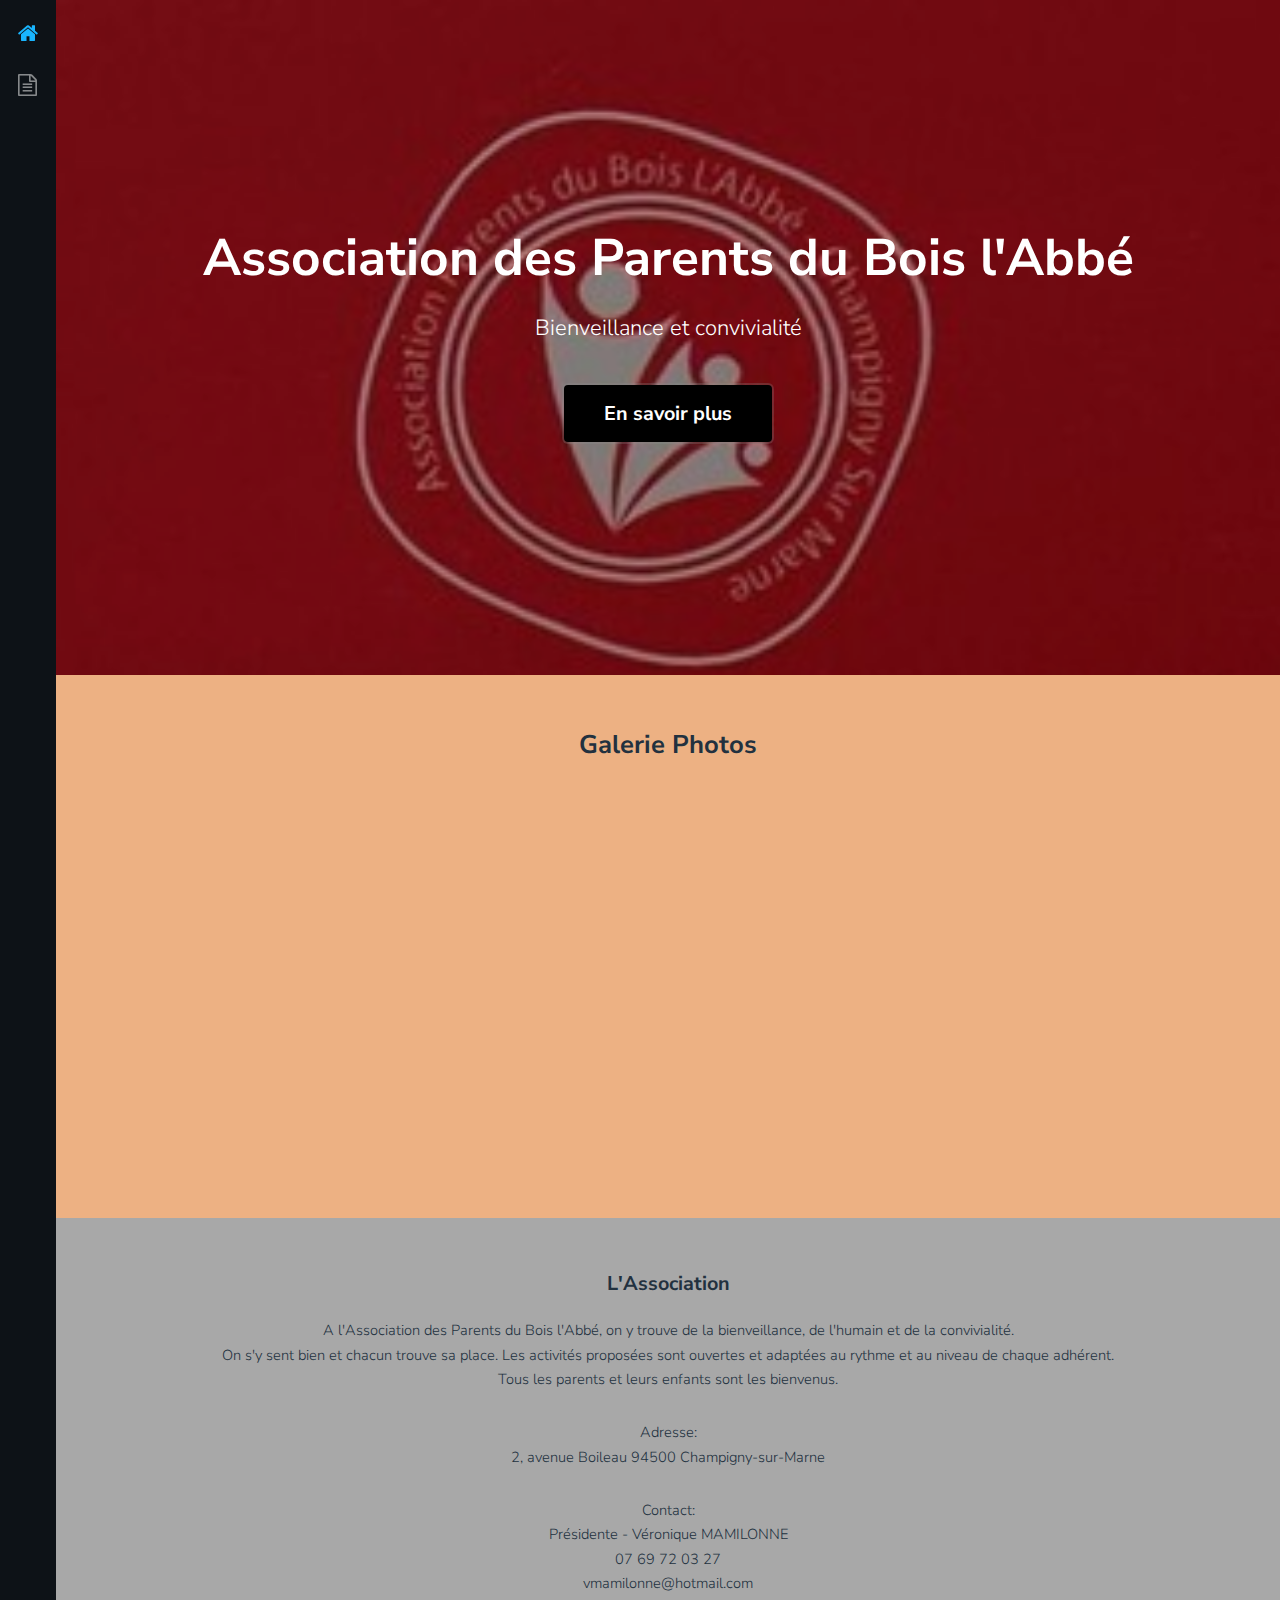
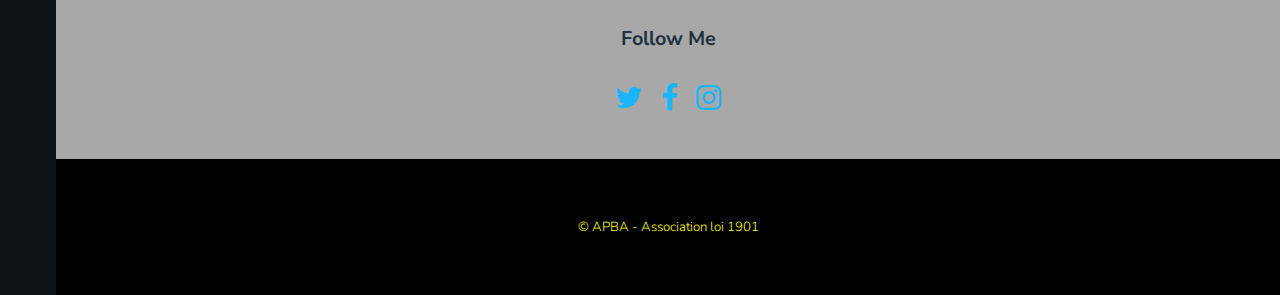
==== index.html @ 3ac3d1af "PUSH" ====
<!DOCTYPE HTML>
<!--
	Snapshot by TEMPLATED
	templated.co @templatedco
	Released for free under the Creative Commons Attribution 3.0 license (templated.co/license)
-->
<html>
	<head>
		<title>APBA - Accueil</title>
		<meta charset="utf-8" />
		<meta name="viewport" content="width=device-width, initial-scale=1" />
		<link rel="stylesheet" href="assets/css/main.css" />
	</head>
	<body>
		<div class="page-wrap">

			<!-- Nav -->
				<nav id="nav">
					<ul>
						<li><a href="index.html" class="active"><span class="icon fa-home"></span></a></li>
						<li><a href="generic.html"><span class="icon fa-file-text-o"></span></a></li>
					</ul>
				</nav>

			<!-- Main -->
				<section id="main">

					<!-- Banner -->
						<section id="banner">
							<div class="inner">
								<h1>Association des Parents du Bois l'Abbé</h1>
								<p>Bienveillance et convivialité</p>
								<ul class="actions">
									<li><a href="#galleries" class="button alt scrolly big">En savoir plus</a></li>
								</ul>
							</div>
						</section>

					<!-- Gallery -->
						<section id="galleries">

							<!-- Photo Galleries -->
								<div class="gallery">
									<header class="special">
										<h2>Galerie Photos</h2>
									</header>
									<div class="content">
										<div class="media">
											<a href="images/fulls/01.jpg"><img src="images/thumbs/01.jpg" alt="" title="Atelier fabrication de masques" /></a>
										</div>
										
										<div class="media">
											<a href="images/fulls/02.jpg"><img src="images/thumbs/02.jpg" alt="" title="Masques" /></a>
										</div>
										
										
									</div>
									<footer>
										
									</footer>
								</div>
						</section>

					<!-- Contact -->
						<section id="contact">
							<!-- Social -->
								<div class="social column">
									<h3>L'Association</h3>
									<p>A l'Association des Parents du Bois l'Abbé, on y trouve de la bienveillance, de l'humain et de la convivialité.
										<br>
										 On s'y sent bien et chacun trouve sa place. Les activités proposées sont ouvertes et adaptées au rythme et au niveau de chaque adhérent.
										 <br>
										Tous les parents et leurs enfants sont les bienvenus.</p>
									
									<p>Adresse:
										<br>
										2, avenue Boileau
										94500 Champigny-sur-Marne
									</p>

									<p>Contact:
										<br>
										Présidente - Véronique MAMILONNE
										<br>
										07 69 72 03 27
										<br>
										vmamilonne@hotmail.com
										
									</p>
									<h3>Follow Me</h3>
									<ul class="icons">
										<li><a href="#" class="icon fa-twitter"><span class="label">Twitter</span></a></li>
										<li><a href="#" class="icon fa-facebook"><span class="label">Facebook</span></a></li>
										<li><a href="#" class="icon fa-instagram"><span class="label">Instagram</span></a></li>
									</ul>
								</div>

							

						</section>

					<!-- Footer -->
						<footer id="footer">
							<div class="copyright">
								&copy; APBA - Association loi 1901
							</div>
						</footer>
				</section>
		</div>

		<!-- Scripts -->
			<script src="assets/js/jquery.min.js"></script>
			<script src="assets/js/jquery.poptrox.min.js"></script>
			<script src="assets/js/jquery.scrolly.min.js"></script>
			<script src="assets/js/skel.min.js"></script>
			<script src="assets/js/util.js"></script>
			<script src="assets/js/main.js"></script>

	</body>
</html>
---- assets/css/main.css ----
@import url(font-awesome.min.css);
@import url("https://fonts.googleapis.com/css?family=Nunito+Sans:300,400,600");

/*
	Snapshot by TEMPLATED
	templated.co @templatedco
	Released for free under the Creative Commons Attribution 3.0 license (templated.co/license)
*/

/* Reset */

	html, body, div, span, applet, object, iframe, h1, h2, h3, h4, h5, h6, p, blockquote, pre, a, abbr, acronym, address, big, cite, code, del, dfn, em, img, ins, kbd, q, s, samp, small, strike, strong, sub, sup, tt, var, b, u, i, center, dl, dt, dd, ol, ul, li, fieldset, form, label, legend, table, caption, tbody, tfoot, thead, tr, th, td, article, aside, canvas, details, embed, figure, figcaption, footer, header, hgroup, menu, nav, output, ruby, section, summary, time, mark, audio, video {
		margin: 0;
		padding: 0;
		border: 0;
		font-size: 100%;
		font: inherit;
		vertical-align: baseline;
	}

	article, aside, details, figcaption, figure, footer, header, hgroup, menu, nav, section {
		display: block;
	}

	body {
		line-height: 1;
	}

	ol, ul {
		list-style: none;
	}

	blockquote, q {
		quotes: none;
	}

	blockquote:before, blockquote:after, q:before, q:after {
		content: '';
		content: none;
	}

	table {
		border-collapse: collapse;
		border-spacing: 0;
	}

	body {
		-webkit-text-size-adjust: none;
	}

/* Box Model */

	*, *:before, *:after {
		-moz-box-sizing: border-box;
		-webkit-box-sizing: border-box;
		box-sizing: border-box;
	}

/* Basic */

	@-ms-viewport {
		width: device-width;
	}

	body {
		-ms-overflow-style: scrollbar;
	}

	@media screen and (max-width: 480px) {

		html, body {
			min-width: 320px;
		}

	}

	body {
		background: #fff;
	}

		body.is-loading *, body.is-loading *:before, body.is-loading *:after {
			-moz-animation: none !important;
			-webkit-animation: none !important;
			-ms-animation: none !important;
			animation: none !important;
			-moz-transition: none !important;
			-webkit-transition: none !important;
			-ms-transition: none !important;
			transition: none !important;
		}

/* Type */

	body {
		background-color: #fff;
		color: #22313F;
	}

	body, input, select, textarea {
		font-family: "Nunito Sans", Arial, Helvetica, sans-serif;
		font-size: 13pt;
		font-weight: 300;
		line-height: 1.65;
	}

		@media screen and (max-width: 1680px) {

			body, input, select, textarea {
				font-size: 11pt;
			}

		}

		@media screen and (max-width: 1280px) {

			body, input, select, textarea {
				font-size: 11pt;
			}

		}

		@media screen and (max-width: 980px) {

			body, input, select, textarea {
				font-size: 11pt;
			}

		}

		@media screen and (max-width: 736px) {

			body, input, select, textarea {
				font-size: 12pt;
			}

		}

		@media screen and (max-width: 480px) {

			body, input, select, textarea {
				font-size: 12pt;
			}

		}

	a {
		text-decoration: underline;
		color: #19B5FE;
	}

		a:hover {
			text-decoration: none;
			color: #019be3;
		}

	strong, b {
		font-weight: 700;
	}

	em, i {
		font-style: italic;
	}

	p {
		margin: 0 0 2em 0;
	}

	h1, h2, h3, h4, h5, h6 {
		font-weight: 700;
		line-height: 1.5;
		margin: 0 0 1em 0;
	}

		h1 a, h2 a, h3 a, h4 a, h5 a, h6 a {
			color: inherit;
			text-decoration: none;
		}

	h1 {
		font-size: 2em;
	}

		@media screen and (max-width: 480px) {

			h1 {
				font-size: 1.5em;
			}

		}

	h2 {
		font-size: 1.75em;
	}

		@media screen and (max-width: 480px) {

			h2 {
				font-size: 1.4em;
			}

		}

	h3 {
		font-size: 1.35em;
	}

	h4 {
		font-size: 1.1em;
	}

	h5 {
		font-size: 0.9em;
	}

	h6 {
		font-size: 0.7em;
	}

	sub {
		font-size: 0.8em;
		position: relative;
		top: 0.5em;
	}

	sup {
		font-size: 0.8em;
		position: relative;
		top: -0.5em;
	}

	blockquote {
		border-left: solid 4px;
		font-style: italic;
		margin: 0 0 2em 0;
		padding: 0.5em 0 0.5em 2em;
	}

	code {
		border-radius: 4px;
		border: solid 1px;
		font-family: "Courier New", monospace;
		font-size: 0.9em;
		margin: 0 0.25em;
		padding: 0.25em 0.65em;
	}

	pre {
		-webkit-overflow-scrolling: touch;
		font-family: "Courier New", monospace;
		font-size: 0.9em;
		margin: 0 0 2em 0;
	}

		pre code {
			display: block;
			line-height: 1.75;
			padding: 1em 1.5em;
			overflow-x: auto;
		}

	hr {
		border: 0;
		border-bottom: solid 1px;
		margin: 2em 0;
	}

		hr.major {
			margin: 3em 0;
		}

	.align-left {
		text-align: left;
	}

	.align-center {
		text-align: center;
	}

	.align-right {
		text-align: right;
	}

/* Box */

	.box {
		border-radius: 4px;
		border: solid 1px rgba(144, 144, 144, 0.25);
		margin-bottom: 2em;
		padding: 1.5em;
	}

		.box > :last-child,
		.box > :last-child > :last-child,
		.box > :last-child > :last-child > :last-child {
			margin-bottom: 0;
		}

		.box.alt {
			border: 0;
			border-radius: 0;
			padding: 0;
		}

/* Button */

	input[type="submit"],
	input[type="reset"],
	input[type="button"],
	button,
	.button {
		-moz-appearance: none;
		-webkit-appearance: none;
		-ms-appearance: none;
		appearance: none;
		-moz-transition: background-color 0.2s ease-in-out, color 0.2s ease-in-out;
		-webkit-transition: background-color 0.2s ease-in-out, color 0.2s ease-in-out;
		-ms-transition: background-color 0.2s ease-in-out, color 0.2s ease-in-out;
		transition: background-color 0.2s ease-in-out, color 0.2s ease-in-out;
		background: #19B5FE;
		color: #FFF;
		border-radius: 4px;
		border: 0;
		cursor: pointer;
		display: inline-block;
		font-weight: 700;
		height: 2.85em;
		line-height: 2.95em;
		padding: 0 1.5em;
		text-align: center;
		text-decoration: none;
		white-space: nowrap;
	}

		input[type="submit"].active,
		input[type="reset"].active,
		input[type="button"].active,
		button.active,
		.button.active {
			color: #FFF;
			background: #22313F;
		}

			input[type="submit"].active:hover,
			input[type="reset"].active:hover,
			input[type="button"].active:hover,
			button.active:hover,
			.button.active:hover {
				color: #FFF;
				background: #22313F;
			}

		input[type="submit"]:hover,
		input[type="reset"]:hover,
		input[type="button"]:hover,
		button:hover,
		.button:hover {
			color: #FFF;
			background: #019be3;
		}

		input[type="submit"].alt,
		input[type="reset"].alt,
		input[type="button"].alt,
		button.alt,
		.button.alt {
			background: none;
			box-shadow: 0 0 0 2px rgba(144, 144, 144, 0.25);
			background-color: black;
		}

			input[type="submit"].alt:hover,
			input[type="reset"].alt:hover,
			input[type="button"].alt:hover,
			button.alt:hover,
			.button.alt:hover {
				background: rgba(144, 144, 144, 0.075);
				box-shadow: 0 0 0 2px rgba(144, 144, 144, 0.25);
			}

		input[type="submit"].icon,
		input[type="reset"].icon,
		input[type="button"].icon,
		button.icon,
		.button.icon {
			padding-left: 1.35em;
		}

			input[type="submit"].icon:before,
			input[type="reset"].icon:before,
			input[type="button"].icon:before,
			button.icon:before,
			.button.icon:before {
				margin-right: 0.5em;
			}

		input[type="submit"].fit,
		input[type="reset"].fit,
		input[type="button"].fit,
		button.fit,
		.button.fit {
			display: block;
			margin: 0 0 1em 0;
			width: 100%;
		}

		input[type="submit"].small,
		input[type="reset"].small,
		input[type="button"].small,
		button.small,
		.button.small {
			font-size: 0.8em;
		}

		input[type="submit"].big,
		input[type="reset"].big,
		input[type="button"].big,
		button.big,
		.button.big {
			font-size: 1.35em;
			padding: 0 2em;
		}

		input[type="submit"].disabled, input[type="submit"]:disabled,
		input[type="reset"].disabled,
		input[type="reset"]:disabled,
		input[type="button"].disabled,
		input[type="button"]:disabled,
		button.disabled,
		button:disabled,
		.button.disabled,
		.button:disabled {
			-moz-pointer-events: none;
			-webkit-pointer-events: none;
			-ms-pointer-events: none;
			pointer-events: none;
			opacity: 0.25;
		}

		@media screen and (max-width: 480px) {

			input[type="submit"],
			input[type="reset"],
			input[type="button"],
			button,
			.button {
				padding: 0;
			}

		}

/* Contact */

	#contact {
		display: -ms-flexbox;
		-ms-flex-pack: justify;
		display: -moz-flex;
		display: -webkit-flex;
		display: -ms-flex;
		display: flex;
		-moz-flex-wrap: wrap;
		-webkit-flex-wrap: wrap;
		-ms-flex-wrap: wrap;
		flex-wrap: wrap;
		-moz-justify-content: space-between;
		-webkit-justify-content: space-between;
		-ms-justify-content: space-between;
		justify-content: space-between;
		background: #ececec;
	}

		#contact form {
			margin: 0;
		}

		#contact .icons {
			margin-bottom: 1em;
		}

		#contact .column {
			padding: 3.5em 0 1.5em 0;
			padding-left: 3.5em;
			padding-right: 3.5em;
			width: 100%;
			text-align: center;
		}

			#contact .column.social {
				background: #a8a8a8;
			}

			@media screen and (max-width: 980px) {

				#contact .column {
					padding: 2em 0 0.1em 0;
					padding-left: 2em;
					padding-right: 2em;
				}

			}

			@media screen and (max-width: 736px) {

				#contact .column {
					width: 100%;
				}

			}

			@media screen and (max-width: 480px) {

				#contact .column {
					padding: 1em 0 0.1em 0;
					padding-left: 1em;
					padding-right: 1em;
				}

			}

/* Form */

	form {
		margin: 0 0 2em 0;
	}

		form .field {
			margin-bottom: 1.5em;
		}

			form .field.half {
				display: inline-block;
				width: 48%;
			}

				form .field.half.first {
					margin-right: 2.5%;
				}

		@media screen and (max-width: 980px) {

			form .field.half {
				display: block;
				width: 100%;
			}

				form .field.half.first {
					margin-right: 0;
				}

		}

	label {
		display: block;
		font-size: 0.9em;
		font-weight: 700;
		margin: 0 0 1em 0;
	}

	input[type="text"],
	input[type="password"],
	input[type="email"],
	select,
	textarea {
		-moz-appearance: none;
		-webkit-appearance: none;
		-ms-appearance: none;
		appearance: none;
		border-radius: 4px;
		border: solid 1px rgba(25, 181, 254, 0.25);
		color: inherit;
		display: block;
		outline: 0;
		padding: 0 1em;
		text-decoration: none;
		width: 100%;
	}

		input[type="text"]:invalid,
		input[type="password"]:invalid,
		input[type="email"]:invalid,
		select:invalid,
		textarea:invalid {
			box-shadow: none;
		}

		input[type="text"]:active, input[type="text"]:focus,
		input[type="password"]:active,
		input[type="password"]:focus,
		input[type="email"]:active,
		input[type="email"]:focus,
		select:active,
		select:focus,
		textarea:active,
		textarea:focus {
			border: solid 1px #19B5FE;
		}

	.select-wrapper {
		text-decoration: none;
		display: block;
		position: relative;
	}

		.select-wrapper:before {
			-moz-osx-font-smoothing: grayscale;
			-webkit-font-smoothing: antialiased;
			font-family: FontAwesome;
			font-style: normal;
			font-weight: normal;
			text-transform: none !important;
		}

		.select-wrapper:before {
			content: '\f078';
			display: block;
			height: 2.75em;
			line-height: 2.75em;
			pointer-events: none;
			position: absolute;
			right: 0;
			text-align: center;
			top: 0;
			width: 2.75em;
		}

		.select-wrapper select::-ms-expand {
			display: none;
		}

	input[type="text"],
	input[type="password"],
	input[type="email"],
	select {
		height: 2.75em;
	}

	textarea {
		padding: 0.75em 1em;
	}

	input[type="checkbox"],
	input[type="radio"] {
		-moz-appearance: none;
		-webkit-appearance: none;
		-ms-appearance: none;
		appearance: none;
		display: block;
		float: left;
		margin-right: -2em;
		opacity: 0;
		width: 1em;
		z-index: -1;
	}

		input[type="checkbox"] + label,
		input[type="radio"] + label {
			text-decoration: none;
			cursor: pointer;
			display: inline-block;
			font-size: 1em;
			font-weight: 300;
			padding-left: 2.4em;
			padding-right: 0.75em;
			position: relative;
		}

			input[type="checkbox"] + label:before,
			input[type="radio"] + label:before {
				-moz-osx-font-smoothing: grayscale;
				-webkit-font-smoothing: antialiased;
				font-family: FontAwesome;
				font-style: normal;
				font-weight: normal;
				text-transform: none !important;
			}

			input[type="checkbox"] + label:before,
			input[type="radio"] + label:before {
				border-radius: 4px;
				border: solid 1px;
				content: '';
				display: inline-block;
				height: 1.65em;
				left: 0;
				line-height: 1.58125em;
				position: absolute;
				text-align: center;
				top: 0;
				width: 1.65em;
			}

		input[type="checkbox"]:checked + label:before,
		input[type="radio"]:checked + label:before {
			content: '\f00c';
		}

	input[type="checkbox"] + label:before {
		border-radius: 4px;
	}

	input[type="radio"] + label:before {
		border-radius: 100%;
	}

	::-webkit-input-placeholder {
		opacity: 1.0;
		color: rgba(34, 49, 63, 0.25);
	}

	:-moz-placeholder {
		opacity: 1.0;
		color: rgba(34, 49, 63, 0.25);
	}

	::-moz-placeholder {
		opacity: 1.0;
		color: rgba(34, 49, 63, 0.25);
	}

	:-ms-input-placeholder {
		opacity: 1.0;
		color: rgba(34, 49, 63, 0.25);
	}

	.formerize-placeholder {
		opacity: 1.0;
		color: rgba(34, 49, 63, 0.25);
	}

/* Gallery */

	@-moz-keyframes gallery {
		100% {
			opacity: 1;		}
	}

	@-webkit-keyframes gallery {
		100% {
			opacity: 1;		}
	}

	@-ms-keyframes gallery {
		100% {
			opacity: 1;		}
	}

	@keyframes gallery {
		100% {
			opacity: 1;		}
	}

	.gallery {
		padding: 3.5em;
		position: relative;
		overflow: hidden;
		min-height: 37em;
		background-color: #EDB183;
	}

		@media screen and (max-width: 980px) {

			.gallery {
				padding: 2em;
				min-height: 20em;
			}

				.gallery header h2 {
					margin-bottom: 1em;
				}

		}

		@media screen and (max-width: 480px) {

			.gallery {
				padding: 1em;
			}

		}

		.gallery header {
			display: -ms-flexbox;
			-ms-flex-pack: justify;
			display: -moz-flex;
			display: -webkit-flex;
			display: -ms-flex;
			display: flex;
			-moz-flex-wrap: wrap;
			-webkit-flex-wrap: wrap;
			-ms-flex-wrap: wrap;
			flex-wrap: wrap;
			-moz-justify-content: space-between;
			-webkit-justify-content: space-between;
			-ms-justify-content: space-between;
			justify-content: space-between;
		}

			.gallery header.special {
				-moz-justify-content: center;
				-webkit-justify-content: center;
				-ms-justify-content: center;
				justify-content: center;
			}

			@media screen and (max-width: 736px) {

				.gallery header {
					display: block;
				}

			}

			@media screen and (max-width: 480px) {

				.gallery header h2 {
					margin-bottom: .5em;
				}

			}

		.gallery footer {
			text-align: center;
			margin-top: 4em;
		}

		.gallery .content {
			display: -ms-flexbox;
			display: -moz-flex;
			display: -webkit-flex;
			display: -ms-flex;
			display: flex;
			-moz-flex-wrap: wrap;
			-webkit-flex-wrap: wrap;
			-ms-flex-wrap: wrap;
			flex-wrap: wrap;
			-moz-justify-content: -moz-flex-start;
			-webkit-justify-content: -webkit-flex-start;
			-ms-justify-content: -ms-flex-start;
			justify-content: flex-start;
		}

			.gallery .content .media {
				-moz-animation: gallery 0.75s ease-out 0.4s forwards;
				-webkit-animation: gallery 0.75s ease-out 0.4s forwards;
				-ms-animation: gallery 0.75s ease-out 0.4s forwards;
				animation: gallery 0.75s ease-out 0.4s forwards;
				margin-bottom: 0;
				overflow: hidden;
				opacity: 0;
				position: relative;
				width: 25%;
			}

				.gallery .content .media a {
					display: block;
				}

				.gallery .content .media img {
					-moz-transition: -moz-transform 0.2s ease-in-out;
					-webkit-transition: -webkit-transform 0.2s ease-in-out;
					-ms-transition: -ms-transform 0.2s ease-in-out;
					transition: transform 0.2s ease-in-out;
					max-width: 100%;
					height: auto;
					vertical-align: middle;
				}

				.gallery .content .media:hover img {
					-moz-transform: scale(1.075);
					-webkit-transform: scale(1.075);
					-ms-transform: scale(1.075);
					transform: scale(1.075);
				}

				@media screen and (max-width: 736px) {

					.gallery .content .media {
						width: 50%;
					}

				}

				@media screen and (max-width: 480px) {

					.gallery .content .media {
						width: 100%;
					}

				}

/* Icon */

	.icon {
		text-decoration: none;
		border-bottom: none;
		position: relative;
	}

		.icon:before {
			-moz-osx-font-smoothing: grayscale;
			-webkit-font-smoothing: antialiased;
			font-family: FontAwesome;
			font-style: normal;
			font-weight: normal;
			text-transform: none !important;
		}

		.icon > .label {
			display: none;
		}

/* Image */

	.image {
		border: 0;
		display: inline-block;
		position: relative;
	}

		.image img {
			display: block;
		}

		.image.left, .image.right {
			max-width: 40%;
		}

			.image.left img, .image.right img {
				width: 100%;
			}

			@media screen and (max-width: 480px) {

				.image.left, .image.right {
					max-width: 100%;
					width: 100%;
				}

			}

		.image.left {
			float: left;
			margin: 0 1.5em 1em 0;
			top: 0.25em;
		}

			@media screen and (max-width: 480px) {

				.image.left {
					float: none;
					margin: 0 0 1em 0;
				}

			}

		.image.right {
			float: right;
			margin: 0 0 1em 1.5em;
			top: 0.25em;
		}

			@media screen and (max-width: 480px) {

				.image.right {
					float: none;
					margin: 0 0 1em 0;
				}

			}

		.image.fit {
			display: block;
			margin: 0 0 2em 0;
			width: 100%;
		}

			.image.fit img {
				width: 100%;
			}

		.image.special {
			border: solid 1px rgba(144, 144, 144, 0.25);
			padding: 1em;
		}

		.image.main {
			display: block;
			margin: 0 0 3em 0;
			width: 100%;
		}

			.image.main img {
				width: 100%;
			}

/* List */

	ol {
		list-style: decimal;
		margin: 0 0 2em 0;
		padding-left: 1.25em;
	}

		ol li {
			padding-left: 0.25em;
		}

	ul {
		list-style: disc;
		margin: 0 0 2em 0;
		padding-left: 1em;
	}

		ul li {
			padding-left: 0.5em;
		}

		ul.alt {
			list-style: none;
			padding-left: 0;
		}

			ul.alt li {
				border-top: solid 1px;
				padding: 0.5em 0;
			}

				ul.alt li:first-child {
					border-top: 0;
					padding-top: 0;
				}

		ul.tabs {
			list-style: none;
			padding-left: 0;
		}

			ul.tabs li {
				display: inline-block;
			}

				ul.tabs li:first-child {
					padding: 0;
				}

				@media screen and (max-width: 736px) {

					ul.tabs li {
						display: block;
						margin: 0 0 .25em 0;
						padding: 0;
					}

						ul.tabs li .button {
							width: 100%;
						}

				}

			@media screen and (max-width: 480px) {

				ul.tabs {
					margin-bottom: 1em;
				}

			}

		ul.icons {
			cursor: default;
			list-style: none;
			padding-left: 0;
		}

			ul.icons li {
				display: inline-block;
				padding: 0 1em 0 0;
			}

				ul.icons li:last-child {
					padding-right: 0;
				}

				ul.icons li .icon:before {
					font-size: 2em;
				}

		ul.actions {
			cursor: default;
			list-style: none;
			padding-left: 0;
		}

			ul.actions li {
				display: inline-block;
				padding: 0 1em 0 0;
				vertical-align: middle;
			}

				ul.actions li:last-child {
					padding-right: 0;
				}

			ul.actions.small li {
				padding: 0 0.5em 0 0;
			}

			ul.actions.vertical li {
				display: block;
				padding: 1em 0 0 0;
			}

				ul.actions.vertical li:first-child {
					padding-top: 0;
				}

				ul.actions.vertical li > * {
					margin-bottom: 0;
				}

			ul.actions.vertical.small li {
				padding: 0.5em 0 0 0;
			}

				ul.actions.vertical.small li:first-child {
					padding-top: 0;
				}

			ul.actions.fit {
				display: table;
				margin-left: -1em;
				padding: 0;
				table-layout: fixed;
				width: calc(100% + 1em);
			}

				ul.actions.fit li {
					display: table-cell;
					padding: 0 0 0 1em;
				}

					ul.actions.fit li > * {
						margin-bottom: 0;
					}

				ul.actions.fit.small {
					margin-left: -0.5em;
					width: calc(100% + 0.5em);
				}

					ul.actions.fit.small li {
						padding: 0 0 0 0.5em;
					}

			@media screen and (max-width: 480px) {

				ul.actions {
					margin: 0 0 2em 0;
				}

					ul.actions li {
						padding: 1em 0 0 0;
						display: block;
						text-align: center;
						width: 100%;
					}

						ul.actions li:first-child {
							padding-top: 0;
						}

						ul.actions li > * {
							width: 100%;
							margin: 0 !important;
						}

							ul.actions li > *.icon:before {
								margin-left: -2em;
							}

					ul.actions.small li {
						padding: 0.5em 0 0 0;
					}

						ul.actions.small li:first-child {
							padding-top: 0;
						}

			}

	dl {
		margin: 0 0 2em 0;
	}

		dl dt {
			display: block;
			font-weight: 700;
			margin: 0 0 1em 0;
		}

		dl dd {
			margin-left: 2em;
		}

/* Section/Article */


		.background_generic {

			 background-color: #EDB183;
		}


	section.special, article.special {
		text-align: center;
	}

	section .inner, article .inner {
		padding: 3.5em 0 1.5em 0;
		padding-left: 3.5em;
		padding-right: 3.5em;
		
	}

		@media screen and (max-width: 980px) {

			section .inner, article .inner {
				padding: 2em 0 0.1em 0;
				padding-right: 2em;
				padding-left: 2em;
			}

		}

		@media screen and (max-width: 480px) {

			section .inner, article .inner {
				padding: 1em 0 0.1em 0;
				padding-right: 1em;
				padding-left: 1em;
			}

		}

	section .columns, article .columns {
		display: -ms-flexbox;
		display: -moz-flex;
		display: -webkit-flex;
		display: -ms-flex;
		display: flex;
		-moz-flex-wrap: wrap;
		-webkit-flex-wrap: wrap;
		-ms-flex-wrap: wrap;
		flex-wrap: wrap;
		-moz-justify-content: space-between;
		-webkit-justify-content: space-between;
		-ms-justify-content: space-between;
		justify-content: space-between;
	}

		section .columns.double .column, article .columns.double .column {
			width: 48%;
		}

			@media screen and (max-width: 980px) {

				section .columns.double .column, article .columns.double .column {
					width: 100%;
				}

			}

	header p {
		position: relative;
		margin: 0 0 1.5em 0;
	}

	header h2 + p {
		font-size: 1.25em;
		margin-top: -1em;
	}

	header h3 + p {
		font-size: 1.1em;
		margin-top: -0.8em;
	}

	header h4 + p,
	header h5 + p,
	header h6 + p {
		font-size: 0.9em;
		margin-top: -0.6em;
	}

/* Table */

	.table-wrapper {
		-webkit-overflow-scrolling: touch;
		overflow-x: auto;
	}

	table {
		margin: 0 0 2em 0;
		width: 100%;
	}

		table tbody tr {
			border: solid 1px;
			border-left: 0;
			border-right: 0;
		}

		table td {
			padding: 0.75em 0.75em;
		}

		table th {
			font-size: 0.9em;
			font-weight: 700;
			padding: 0 0.75em 0.75em 0.75em;
			text-align: left;
		}

		table thead {
			border-bottom: solid 2px;
		}

		table tfoot {
			border-top: solid 2px;
		}

		table.alt {
			border-collapse: separate;
		}

			table.alt tbody tr td {
				border: solid 1px;
				border-left-width: 0;
				border-top-width: 0;
			}

				table.alt tbody tr td:first-child {
					border-left-width: 1px;
				}

			table.alt tbody tr:first-child td {
				border-top-width: 1px;
			}

			table.alt thead {
				border-bottom: 0;
			}

			table.alt tfoot {
				border-top: 0;
			}

/* Wrapper */

	.page-wrap {
		display: -ms-flexbox;
		display: -moz-flex;
		display: -webkit-flex;
		display: -ms-flex;
		display: flex;
		-moz-flex-wrap: nowrap;
		-webkit-flex-wrap: nowrap;
		-ms-flex-wrap: nowrap;
		flex-wrap: nowrap;
		-moz-justify-content: -moz-flex-start;
		-webkit-justify-content: -webkit-flex-start;
		-ms-justify-content: -ms-flex-start;
		justify-content: flex-start;
	}

	.wrapper {
		position: relative;
	}

		.wrapper > .inner {
			margin: 0 auto;
			width: 60em;
		}

		@media screen and (max-width: 1280px) {

			.wrapper > .inner {
				width: 65em;
			}

		}

		@media screen and (max-width: 980px) {

			.wrapper > .inner {
				width: 100%;
			}

		}

/* Header */

	#header {
		font-weight: 700;
	}

/* Menu */

	#nav {
		background: #0d1217;
		z-index: 10002;
		position: relative;
		width: 4em;
	}

		#nav ul {
			list-style: none;
			margin: 0;
			padding: 0;
			position: fixed;
			top: 1em;
			left: 0;
		}

			#nav ul li {
				padding: 0;
				width: 3.75em;
				text-align: Center;
				margin-bottom: 1em;
			}

				#nav ul li a {
					color: rgba(255, 255, 255, 0.5);
					text-decoration: none;
					font-size: 1.5em;
				}

					#nav ul li a:hover {
						color: white;
					}

					#nav ul li a.active {
						color: #19B5FE;
					}

				@media screen and (max-width: 736px) {

					#nav ul li {
						width: 3.4em;
					}

				}

/* Banner */

	body.is-loading #banner > .inner {
		opacity: 0;
		-moz-transform: translateY(1em);
		-webkit-transform: translateY(1em);
		-ms-transform: translateY(1em);
		transform: translateY(1em);
	}

	#banner {
		display: -ms-flexbox;
		-ms-flex-pack: center;
		-ms-flex-align: center;
		padding: 8em 0 6em 0;
		-moz-align-items: center;
		-webkit-align-items: center;
		-ms-align-items: center;
		align-items: center;
		display: -moz-flex;
		display: -webkit-flex;
		display: -ms-flex;
		display: flex;
		-moz-justify-content: center;
		-webkit-justify-content: center;
		-ms-justify-content: center;
		justify-content: center;
		min-height: 75vh;
		height: 75vh;
		position: relative;
		background: #000;
		background-image: url(../../images/banner_asso.jpg);
		background-size: cover;
		background-attachment: fixed;
		background-repeat: no-repeat;
		background-position: center;
		text-align: center;
		color: #FFF;
	}

		#banner:before {
			-moz-transition: opacity 3s ease;
			-webkit-transition: opacity 3s ease;
			-ms-transition: opacity 3s ease;
			transition: opacity 3s ease;
			-moz-transition-delay: 0.25s;
			-webkit-transition-delay: 0.25s;
			-ms-transition-delay: 0.25s;
			transition-delay: 0.25s;
			content: '';
			display: block;
			background-color: #000;
			height: 100%;
			left: 0;
			opacity: 0.30;
			position: absolute;
			top: 0;
			width: 100%;
			z-index: 1;
		}

		#banner .inner {
			-moz-transform: none;
			-webkit-transform: none;
			-ms-transform: none;
			transform: none;
			-moz-transition: opacity 1s ease, transform 1s ease;
			-webkit-transition: opacity 1s ease, transform 1s ease;
			-ms-transition: opacity 1s ease, transform 1s ease;
			transition: opacity 1s ease, transform 1s ease;
			position: relative;
			opacity: 1;
			z-index: 3;
			padding: 0 2em;
		}

		#banner h1 {
			font-size: 4em;
			line-height: 1em;
			margin: 0 0 0.5em 0;
			padding: 0;
			color: #FFF;
		}

		#banner p {
			font-size: 1.5em;
			margin-bottom: 1.75em;
		}

		#banner a {
			color: #FFF;
			text-decoration: none;
		}

		@media screen and (max-width: 1280px) {

			#banner h1 {
				font-size: 3.5em;
			}

		}

		@media screen and (max-width: 736px) {

			#banner {
				background-attachment: scroll;
			}

				#banner h1 {
					font-size: 2.25em;
				}

				#banner p {
					font-size: 1.25em;
				}

		}

/* Main */

	#main {
		background: #f1f1f1;
		width: 100%;
	}

		#main #header {
			background: #e6e6e6;
			padding: 1.15em 3.5em;
			text-align: right;
		}

			#main #header h1 {
				margin: 0;
				font-size: 1em;
			}

			@media screen and (max-width: 980px) {

				#main #header {
					padding: 1.15em 2em;
				}

			}

			@media screen and (max-width: 736px) {

				#main #header {
					text-align: center;
				}

			}

/* Footer */

	#footer {
		padding: 4em 0 2em 0;
		background: black;
	}

		#footer .copyright {
			
			color: yellow;
			font-size: 0.9em;
			margin: 0 0 2em 0;
			padding: 0 1em;
			text-align: center;
		}

		@media screen and (max-width: 736px) {

			#footer {
				padding: 3em 0 1em 0;
			}

		}

		/* Couleur */

		.yellow {

			color: yellow;
		}
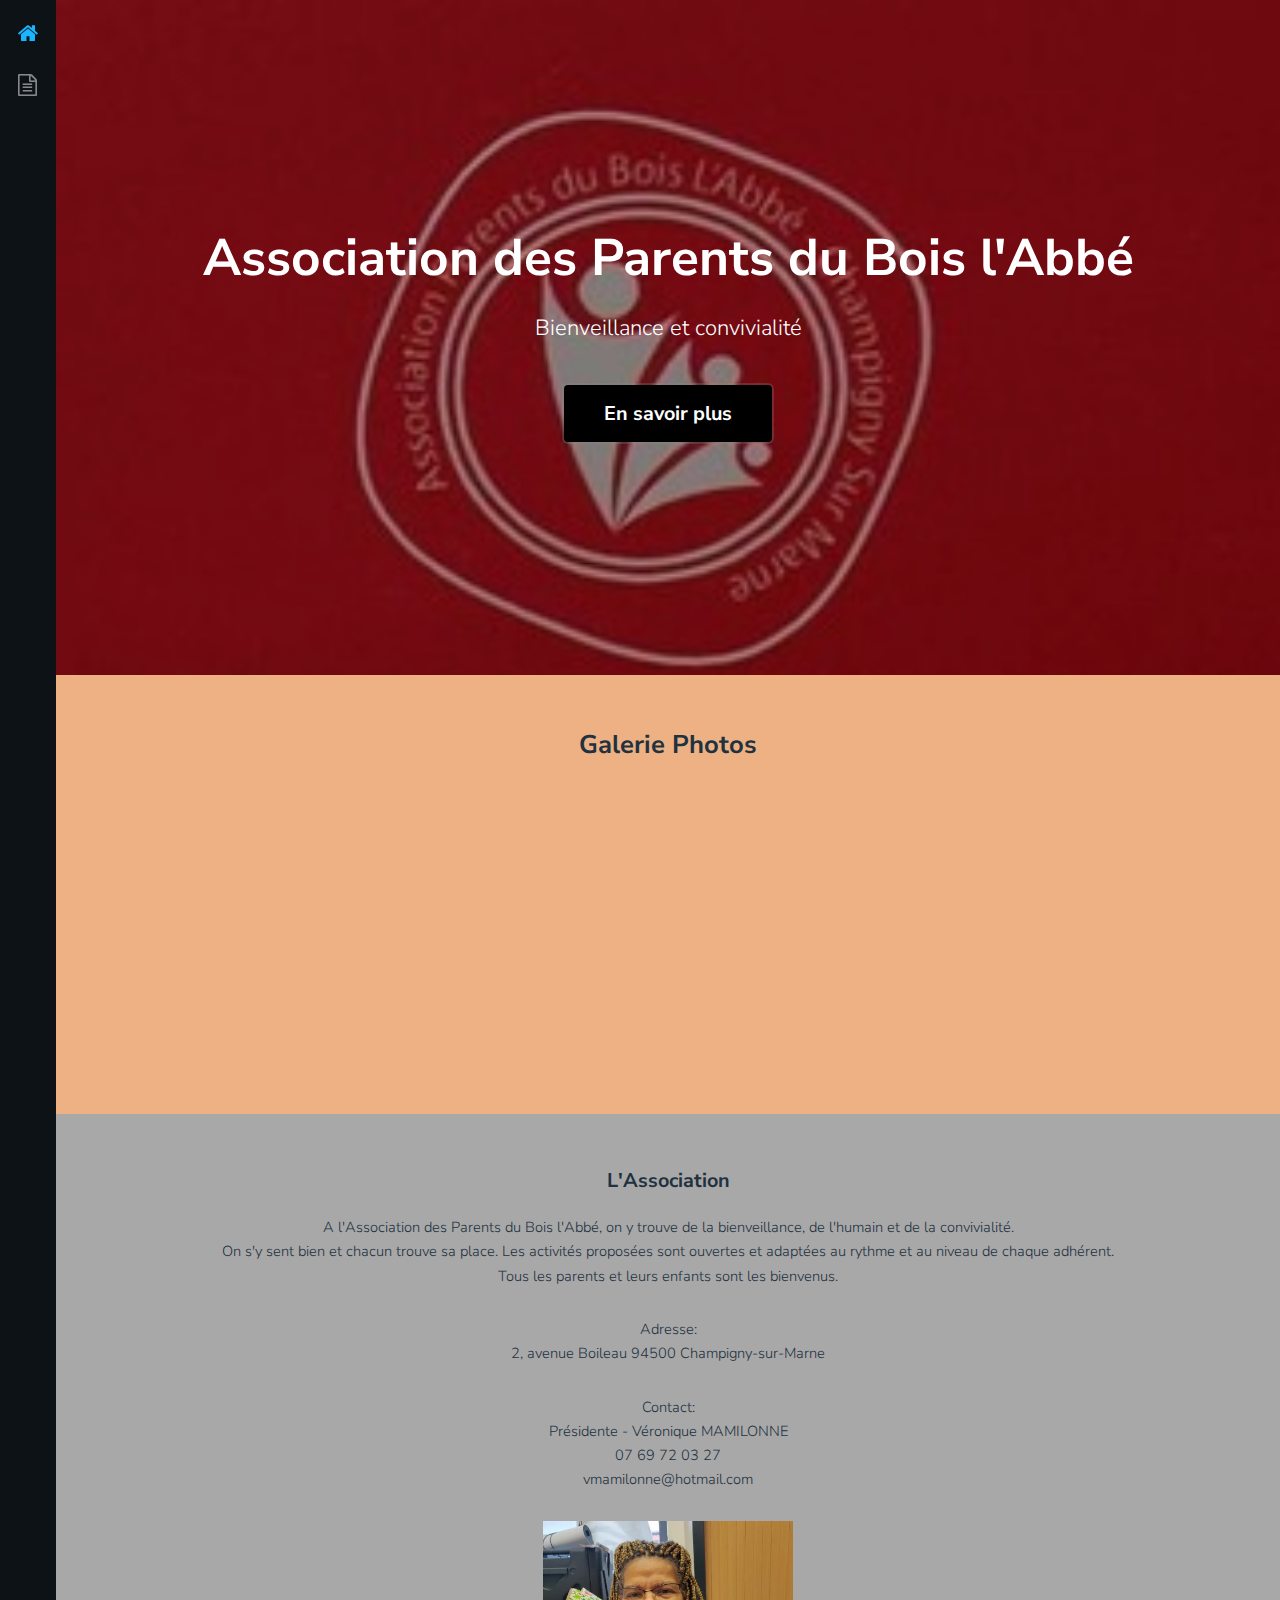
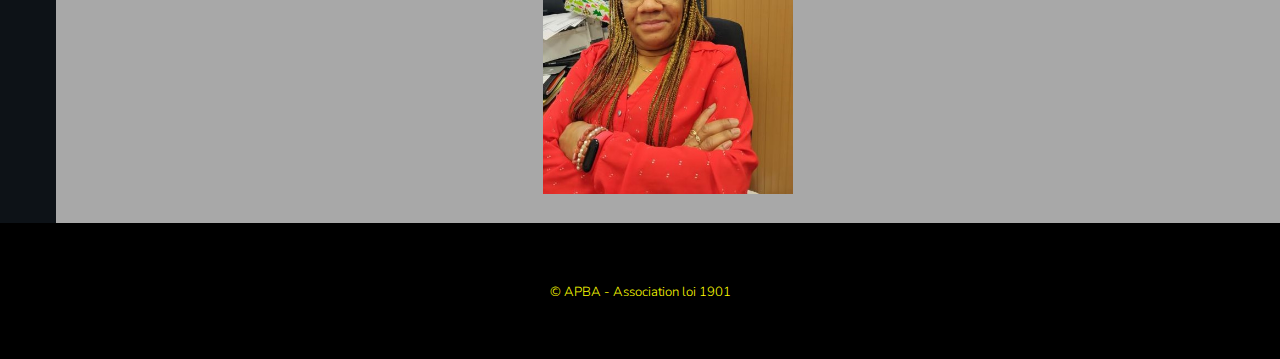
==== commit 81d66c4e: "PUSH" ====
--- a/index.html
+++ b/index.html
@@ -45,19 +45,43 @@
 										<h2>Galerie Photos</h2>
 									</header>
 									<div class="content">
+										
+										
+
 										<div class="media">
-											<a href="images/fulls/01.jpg"><img src="images/thumbs/01.jpg" alt="" title="Atelier fabrication de masques" /></a>
+											<a href="images/fulls/05.jpg"><img src="images/thumbs/05.jpg" alt="Photo peinture" title=" Activités" /></a>
+										</div>
+
+										<div class="media">
+											<a href="images/fulls/04.jpg"><img src="images/thumbs/04.jpg" alt="Photo atelier" title=" Activités" /></a>
+										</div>
+
+								
+										<div class="media">
+											<a href="images/fulls/01.jpg"><img src="images/thumbs/01.jpg" alt="Equipe création de masques" title=" Atelier fabrication de masques" /></a>
+										</div>
+
+										<div class="media">
+											<a href="images/fulls/06.jpg"><img src="images/thumbs/06.jpg" alt="Atelier " title=" Atelier fabrication de masques" /></a>
+										</div>
+
+										<div class="media">
+											<a href="images/fulls/02.jpg"><img src="images/thumbs/02.jpg" alt="Large choix de masques" title=" Large choix de masques" /></a>
 										</div>
 										
+									
 										<div class="media">
-											<a href="images/fulls/02.jpg"><img src="images/thumbs/02.jpg" alt="" title="Masques" /></a>
+											<a href="images/fulls/03.jpg"><img src="images/thumbs/03.jpg" alt="Large choix de masques" title=" Large choix de masques" /></a>
 										</div>
+
 										
+
 										
+
+										
+
 									</div>
-									<footer>
-										
-									</footer>
+
 								</div>
 						</section>
 
@@ -87,17 +111,22 @@
 										vmamilonne@hotmail.com
 										
 									</p>
-									<h3>Follow Me</h3>
-									<ul class="icons">
-										<li><a href="#" class="icon fa-twitter"><span class="label">Twitter</span></a></li>
-										<li><a href="#" class="icon fa-facebook"><span class="label">Facebook</span></a></li>
-										<li><a href="#" class="icon fa-instagram"><span class="label">Instagram</span></a></li>
-									</ul>
-								</div>
+
+								
+
+									<img src="images/thumbs/Veronique.jpg" alt="Veronique / Photo présidente" width="250px" />
+									
+									</div>
+
+							</div>
+
+						</section>
 
 							
 
-						</section>
+							
+
+						
 
 					<!-- Footer -->
 						<footer id="footer">
@@ -105,8 +134,8 @@
 								&copy; APBA - Association loi 1901
 							</div>
 						</footer>
-				</section>
-		</div>
+				
+		
 
 		<!-- Scripts -->
 			<script src="assets/js/jquery.min.js"></script>
--- a/assets/css/main.css
+++ b/assets/css/main.css
@@ -87,6 +87,22 @@
 			-webkit-transition: none !important;
 			-ms-transition: none !important;
 			transition: none !important;
+		}
+
+		 li {
+
+			list-style-type: none;
+			text-align: center;
+		}
+
+		h2 {
+
+			text-align: center;
+		}
+
+		p {
+
+			text-align: center;
 		}
 
 /* Type */
@@ -486,6 +502,10 @@
 
 			#contact .column.social {
 				background: #a8a8a8;
+				
+				
+				
+				
 			}
 
 			@media screen and (max-width: 980px) {
@@ -752,8 +772,10 @@
 		padding: 3.5em;
 		position: relative;
 		overflow: hidden;
-		min-height: 37em;
+		min-height: 25em;
 		background-color: #EDB183;
+		
+		
 	}
 
 		@media screen and (max-width: 980px) {
@@ -817,6 +839,8 @@
 
 			}
 
+			
+
 		.gallery footer {
 			text-align: center;
 			margin-top: 4em;
@@ -848,6 +872,7 @@
 				opacity: 0;
 				position: relative;
 				width: 25%;
+					
 			}
 
 				.gallery .content .media a {
@@ -921,7 +946,7 @@
 		}
 
 		.image.left, .image.right {
-			max-width: 40%;
+			max-width: 25%;
 		}
 
 			.image.left img, .image.right img {
@@ -955,7 +980,10 @@
 		.image.right {
 			float: right;
 			margin: 0 0 1em 1.5em;
-			top: 0.25em;
+			bottom: 12.25em;
+			width: 20%;
+			
+
 		}
 
 			@media screen and (max-width: 480px) {
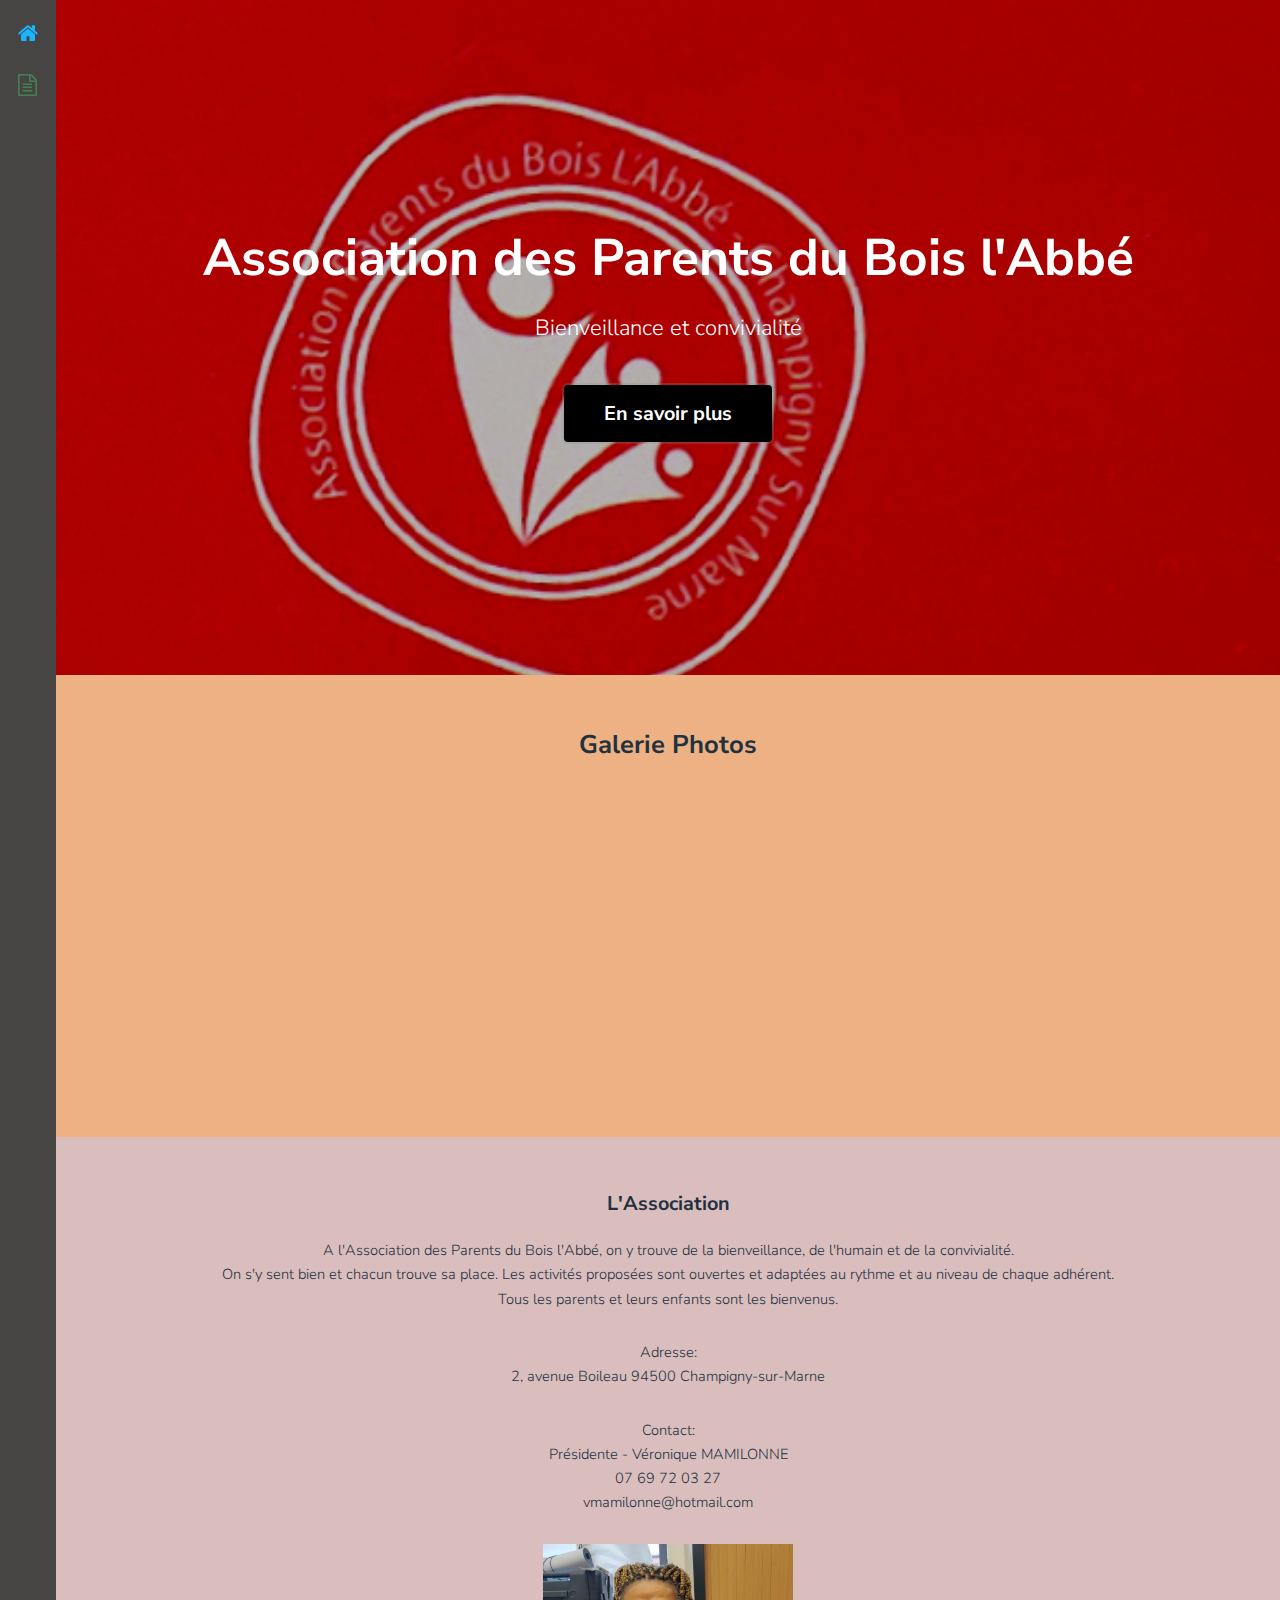
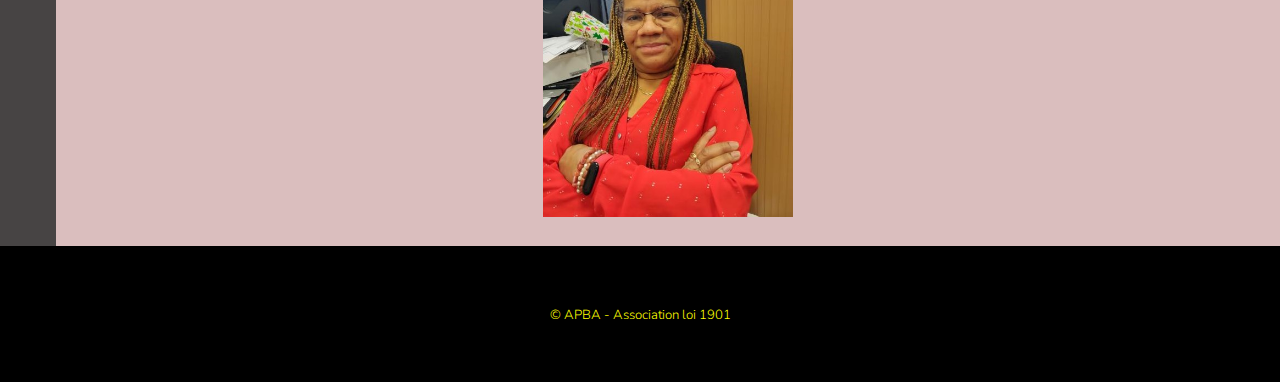
==== commit 993464d8: "PUSH" ====
--- a/index.html
+++ b/index.html
@@ -1,149 +1,129 @@
 <!DOCTYPE HTML>
-<!--
-	Snapshot by TEMPLATED
-	templated.co @templatedco
-	Released for free under the Creative Commons Attribution 3.0 license (templated.co/license)
--->
+
 <html>
-	<head>
-		<title>APBA - Accueil</title>
-		<meta charset="utf-8" />
-		<meta name="viewport" content="width=device-width, initial-scale=1" />
-		<link rel="stylesheet" href="assets/css/main.css" />
-	</head>
-	<body>
-		<div class="page-wrap">
 
-			<!-- Nav -->
-				<nav id="nav">
-					<ul>
-						<li><a href="index.html" class="active"><span class="icon fa-home"></span></a></li>
-						<li><a href="generic.html"><span class="icon fa-file-text-o"></span></a></li>
-					</ul>
-				</nav>
+<head>
+    <title>APBA - Accueil</title>
+    <meta charset="utf-8" />
+    <meta name="viewport" content="width=device-width, initial-scale=1" />
+    <link rel="stylesheet" href="assets/css/main.css" />
+</head>
 
-			<!-- Main -->
-				<section id="main">
+<body>
+    <div class="page-wrap">
 
-					<!-- Banner -->
-						<section id="banner">
-							<div class="inner">
-								<h1>Association des Parents du Bois l'Abbé</h1>
-								<p>Bienveillance et convivialité</p>
-								<ul class="actions">
-									<li><a href="#galleries" class="button alt scrolly big">En savoir plus</a></li>
-								</ul>
-							</div>
-						</section>
+        <!-- Nav -->
+        <nav id="nav">
+            <ul>
+                <li><a href="index.html" class="active"><span class="icon fa-home"></span></a></li>
+                <li><a href="generic.html"><span class="icon fa-file-text-o"></span></a></li>
+            </ul>
+        </nav>
 
-					<!-- Gallery -->
-						<section id="galleries">
+        <!-- Main -->
+        <section id="main">
 
-							<!-- Photo Galleries -->
-								<div class="gallery">
-									<header class="special">
-										<h2>Galerie Photos</h2>
-									</header>
-									<div class="content">
-										
-										
+            <!-- Banner -->
+            <section id="banner">
+                <div class="inner">
+                    <h1>Association des Parents du Bois l'Abbé</h1>
+                    <p>Bienveillance et convivialité</p>
+                    <ul class="actions">
+                        <li><a href="#galleries" class="button alt scrolly big">En savoir plus</a></li>
+                    </ul>
+                </div>
+            </section>
 
-										<div class="media">
-											<a href="images/fulls/05.jpg"><img src="images/thumbs/05.jpg" alt="Photo peinture" title=" Activités" /></a>
-										</div>
+            <!-- Gallery -->
+            <section id="galleries">
 
-										<div class="media">
-											<a href="images/fulls/04.jpg"><img src="images/thumbs/04.jpg" alt="Photo atelier" title=" Activités" /></a>
-										</div>
+                <!-- Photo Galleries -->
+                <div class="gallery">
+                    <header class="special">
+                        <h2>Galerie Photos</h2>
+                    </header>
+                    <div class="content">
 
-								
-										<div class="media">
-											<a href="images/fulls/01.jpg"><img src="images/thumbs/01.jpg" alt="Equipe création de masques" title=" Atelier fabrication de masques" /></a>
-										</div>
 
-										<div class="media">
-											<a href="images/fulls/06.jpg"><img src="images/thumbs/06.jpg" alt="Atelier " title=" Atelier fabrication de masques" /></a>
-										</div>
 
-										<div class="media">
-											<a href="images/fulls/02.jpg"><img src="images/thumbs/02.jpg" alt="Large choix de masques" title=" Large choix de masques" /></a>
-										</div>
-										
-									
-										<div class="media">
-											<a href="images/fulls/03.jpg"><img src="images/thumbs/03.jpg" alt="Large choix de masques" title=" Large choix de masques" /></a>
-										</div>
+                        <div class="media imgactiv">
+                            <a href="images/fulls/05.jpg"><img src="images/thumbs/05.jpg" alt="Photo peinture" title=" Activités" /></a>
+                        </div>
 
-										
+                        <div class="media imgactiv">
+                            <a href="images/fulls/04.jpg"><img src="images/thumbs/04.jpg" alt="Photo atelier" title=" Activités" /></a>
+                        </div>
 
-										
 
-										
+                        <div class="media imgactiv">
+                            <a href="images/fulls/01.jpg"><img src="images/thumbs/01.jpg" alt="Equipe création de masques" title=" Atelier fabrication de masques" /></a>
+                        </div>
 
-									</div>
+                        <div class="media imgactiv">
+                            <a href="images/fulls/06.jpg"><img src="images/thumbs/06.jpg" alt="Atelier " title=" Atelier fabrication de masques" /></a>
+                        </div>
 
-								</div>
-						</section>
+                        <div class="media imgactiv">
+                            <a href="images/fulls/02.jpg"><img src="images/thumbs/02.jpg" alt="Large choix de masques" title=" Large choix de masques" /></a>
+                        </div>
 
-					<!-- Contact -->
-						<section id="contact">
-							<!-- Social -->
-								<div class="social column">
-									<h3>L'Association</h3>
-									<p>A l'Association des Parents du Bois l'Abbé, on y trouve de la bienveillance, de l'humain et de la convivialité.
-										<br>
-										 On s'y sent bien et chacun trouve sa place. Les activités proposées sont ouvertes et adaptées au rythme et au niveau de chaque adhérent.
-										 <br>
-										Tous les parents et leurs enfants sont les bienvenus.</p>
-									
-									<p>Adresse:
-										<br>
-										2, avenue Boileau
-										94500 Champigny-sur-Marne
-									</p>
+                        <div class="media imgactiv">
+                            <a href="images/fulls/03.jpg"><img src="images/thumbs/03.jpg" alt="Large choix de masques" title=" Large choix de masques" /></a>
+                        </div>
 
-									<p>Contact:
-										<br>
-										Présidente - Véronique MAMILONNE
-										<br>
-										07 69 72 03 27
-										<br>
-										vmamilonne@hotmail.com
-										
-									</p>
+                        <div class="media imgactiv">
+                            <a href="images/fulls/07.jpg"><img src="images/thumbs/07.jpg" alt="Enfant" title=" Enfants" /></a>
+                        </div>
 
-								
+                    </div>
 
-									<img src="images/thumbs/Veronique.jpg" alt="Veronique / Photo présidente" width="250px" />
-									
-									</div>
+                </div>
+            </section>
 
-							</div>
+            <!-- Contact -->
+            <section id="contact">
+                <!-- Social -->
+                <div class="social column">
+                    <h3>L'Association</h3>
+                    <p>A l'Association des Parents du Bois l'Abbé, on y trouve de la bienveillance, de l'humain et de la convivialité.
+                        <br> On s'y sent bien et chacun trouve sa place. Les activités proposées sont ouvertes et adaptées au rythme et au niveau de chaque adhérent.
+                        <br> Tous les parents et leurs enfants sont les bienvenus.</p>
 
-						</section>
+                    <p>Adresse:
+                        <br> 2, avenue Boileau 94500 Champigny-sur-Marne
+                    </p>
 
-							
+                    <p>Contact:
+                        <br> Présidente - Véronique MAMILONNE
+                        <br> 07 69 72 03 27
+                        <br> vmamilonne@hotmail.com
 
-							
+                    </p>
 
-						
+                    <img src="images/thumbs/Veronique.jpg" alt="Veronique / Photo présidente" width="250px" />
 
-					<!-- Footer -->
-						<footer id="footer">
-							<div class="copyright">
-								&copy; APBA - Association loi 1901
-							</div>
-						</footer>
-				
-		
+                </div>
 
-		<!-- Scripts -->
-			<script src="assets/js/jquery.min.js"></script>
-			<script src="assets/js/jquery.poptrox.min.js"></script>
-			<script src="assets/js/jquery.scrolly.min.js"></script>
-			<script src="assets/js/skel.min.js"></script>
-			<script src="assets/js/util.js"></script>
-			<script src="assets/js/main.js"></script>
+    </div>
 
-	</body>
+    
+    <!-- Footer -->
+    <footer id="footer">
+        <div class="copyright">
+            &copy; APBA - Association loi 1901
+        </div>
+    </footer>
+
+
+
+    <!-- Scripts -->
+    <script src="assets/js/jquery.min.js"></script>
+    <script src="assets/js/jquery.poptrox.min.js"></script>
+    <script src="assets/js/jquery.scrolly.min.js"></script>
+    <script src="assets/js/skel.min.js"></script>
+    <script src="assets/js/util.js"></script>
+    <script src="assets/js/main.js"></script>
+
+</body>
+
 </html>--- a/assets/css/main.css
+++ b/assets/css/main.css
@@ -7,1655 +7,1724 @@
 	Released for free under the Creative Commons Attribution 3.0 license (templated.co/license)
 */
 
+
 /* Reset */
 
-	html, body, div, span, applet, object, iframe, h1, h2, h3, h4, h5, h6, p, blockquote, pre, a, abbr, acronym, address, big, cite, code, del, dfn, em, img, ins, kbd, q, s, samp, small, strike, strong, sub, sup, tt, var, b, u, i, center, dl, dt, dd, ol, ul, li, fieldset, form, label, legend, table, caption, tbody, tfoot, thead, tr, th, td, article, aside, canvas, details, embed, figure, figcaption, footer, header, hgroup, menu, nav, output, ruby, section, summary, time, mark, audio, video {
-		margin: 0;
-		padding: 0;
-		border: 0;
-		font-size: 100%;
-		font: inherit;
-		vertical-align: baseline;
-	}
-
-	article, aside, details, figcaption, figure, footer, header, hgroup, menu, nav, section {
-		display: block;
-	}
-
-	body {
-		line-height: 1;
-	}
-
-	ol, ul {
-		list-style: none;
-	}
-
-	blockquote, q {
-		quotes: none;
-	}
-
-	blockquote:before, blockquote:after, q:before, q:after {
-		content: '';
-		content: none;
-	}
-
-	table {
-		border-collapse: collapse;
-		border-spacing: 0;
-	}
-
-	body {
-		-webkit-text-size-adjust: none;
-	}
+html,
+body,
+div,
+span,
+applet,
+object,
+iframe,
+h1,
+h2,
+h3,
+h4,
+h5,
+h6,
+p,
+blockquote,
+pre,
+a,
+abbr,
+acronym,
+address,
+big,
+cite,
+code,
+del,
+dfn,
+em,
+img,
+ins,
+kbd,
+q,
+s,
+samp,
+small,
+strike,
+strong,
+sub,
+sup,
+tt,
+var,
+b,
+u,
+i,
+center,
+dl,
+dt,
+dd,
+ol,
+ul,
+li,
+fieldset,
+form,
+label,
+legend,
+table,
+caption,
+tbody,
+tfoot,
+thead,
+tr,
+th,
+td,
+article,
+aside,
+canvas,
+details,
+embed,
+figure,
+figcaption,
+footer,
+header,
+hgroup,
+menu,
+nav,
+output,
+ruby,
+section,
+summary,
+time,
+mark,
+audio,
+video {
+    margin: 0;
+    padding: 0;
+    border: 0;
+    font-size: 100%;
+    font: inherit;
+    vertical-align: baseline;
+}
+
+article,
+aside,
+details,
+figcaption,
+figure,
+footer,
+header,
+hgroup,
+menu,
+nav,
+section {
+    display: block;
+}
+
+body {
+    line-height: 1;
+}
+
+ol,
+ul {
+    list-style: none;
+}
+
+blockquote,
+q {
+    quotes: none;
+}
+
+blockquote:before,
+blockquote:after,
+q:before,
+q:after {
+    content: '';
+    content: none;
+}
+
+table {
+    border-collapse: collapse;
+    border-spacing: 0;
+}
+
+body {
+    -webkit-text-size-adjust: none;
+}
+
+.imgactiv {
+    padding: 1%;
+}
+
 
 /* Box Model */
 
-	*, *:before, *:after {
-		-moz-box-sizing: border-box;
-		-webkit-box-sizing: border-box;
-		box-sizing: border-box;
-	}
+*,
+*:before,
+*:after {
+    -moz-box-sizing: border-box;
+    -webkit-box-sizing: border-box;
+    box-sizing: border-box;
+}
+
 
 /* Basic */
 
-	@-ms-viewport {
-		width: device-width;
-	}
-
-	body {
-		-ms-overflow-style: scrollbar;
-	}
-
-	@media screen and (max-width: 480px) {
-
-		html, body {
-			min-width: 320px;
-		}
-
-	}
-
-	body {
-		background: #fff;
-	}
-
-		body.is-loading *, body.is-loading *:before, body.is-loading *:after {
-			-moz-animation: none !important;
-			-webkit-animation: none !important;
-			-ms-animation: none !important;
-			animation: none !important;
-			-moz-transition: none !important;
-			-webkit-transition: none !important;
-			-ms-transition: none !important;
-			transition: none !important;
-		}
-
-		 li {
-
-			list-style-type: none;
-			text-align: center;
-		}
-
-		h2 {
-
-			text-align: center;
-		}
-
-		p {
-
-			text-align: center;
-		}
+@-ms-viewport {
+    width: device-width;
+}
+
+body {
+    -ms-overflow-style: scrollbar;
+}
+
+@media screen and (max-width: 480px) {
+    html,
+    body {
+        min-width: 320px;
+    }
+}
+
+body {
+    background: #fff;
+}
+
+body.is-loading *,
+body.is-loading *:before,
+body.is-loading *:after {
+    -moz-animation: none !important;
+    -webkit-animation: none !important;
+    -ms-animation: none !important;
+    animation: none !important;
+    -moz-transition: none !important;
+    -webkit-transition: none !important;
+    -ms-transition: none !important;
+    transition: none !important;
+}
+
+li {
+    list-style-type: none;
+    text-align: center;
+}
+
+h2 {
+    text-align: center;
+}
+
+p {
+    text-align: center;
+}
+
 
 /* Type */
 
-	body {
-		background-color: #fff;
-		color: #22313F;
-	}
-
-	body, input, select, textarea {
-		font-family: "Nunito Sans", Arial, Helvetica, sans-serif;
-		font-size: 13pt;
-		font-weight: 300;
-		line-height: 1.65;
-	}
-
-		@media screen and (max-width: 1680px) {
-
-			body, input, select, textarea {
-				font-size: 11pt;
-			}
-
-		}
-
-		@media screen and (max-width: 1280px) {
-
-			body, input, select, textarea {
-				font-size: 11pt;
-			}
-
-		}
-
-		@media screen and (max-width: 980px) {
-
-			body, input, select, textarea {
-				font-size: 11pt;
-			}
-
-		}
-
-		@media screen and (max-width: 736px) {
-
-			body, input, select, textarea {
-				font-size: 12pt;
-			}
-
-		}
-
-		@media screen and (max-width: 480px) {
-
-			body, input, select, textarea {
-				font-size: 12pt;
-			}
-
-		}
-
-	a {
-		text-decoration: underline;
-		color: #19B5FE;
-	}
-
-		a:hover {
-			text-decoration: none;
-			color: #019be3;
-		}
-
-	strong, b {
-		font-weight: 700;
-	}
-
-	em, i {
-		font-style: italic;
-	}
-
-	p {
-		margin: 0 0 2em 0;
-	}
-
-	h1, h2, h3, h4, h5, h6 {
-		font-weight: 700;
-		line-height: 1.5;
-		margin: 0 0 1em 0;
-	}
-
-		h1 a, h2 a, h3 a, h4 a, h5 a, h6 a {
-			color: inherit;
-			text-decoration: none;
-		}
-
-	h1 {
-		font-size: 2em;
-	}
-
-		@media screen and (max-width: 480px) {
-
-			h1 {
-				font-size: 1.5em;
-			}
-
-		}
-
-	h2 {
-		font-size: 1.75em;
-	}
-
-		@media screen and (max-width: 480px) {
-
-			h2 {
-				font-size: 1.4em;
-			}
-
-		}
-
-	h3 {
-		font-size: 1.35em;
-	}
-
-	h4 {
-		font-size: 1.1em;
-	}
-
-	h5 {
-		font-size: 0.9em;
-	}
-
-	h6 {
-		font-size: 0.7em;
-	}
-
-	sub {
-		font-size: 0.8em;
-		position: relative;
-		top: 0.5em;
-	}
-
-	sup {
-		font-size: 0.8em;
-		position: relative;
-		top: -0.5em;
-	}
-
-	blockquote {
-		border-left: solid 4px;
-		font-style: italic;
-		margin: 0 0 2em 0;
-		padding: 0.5em 0 0.5em 2em;
-	}
-
-	code {
-		border-radius: 4px;
-		border: solid 1px;
-		font-family: "Courier New", monospace;
-		font-size: 0.9em;
-		margin: 0 0.25em;
-		padding: 0.25em 0.65em;
-	}
-
-	pre {
-		-webkit-overflow-scrolling: touch;
-		font-family: "Courier New", monospace;
-		font-size: 0.9em;
-		margin: 0 0 2em 0;
-	}
-
-		pre code {
-			display: block;
-			line-height: 1.75;
-			padding: 1em 1.5em;
-			overflow-x: auto;
-		}
-
-	hr {
-		border: 0;
-		border-bottom: solid 1px;
-		margin: 2em 0;
-	}
-
-		hr.major {
-			margin: 3em 0;
-		}
-
-	.align-left {
-		text-align: left;
-	}
-
-	.align-center {
-		text-align: center;
-	}
-
-	.align-right {
-		text-align: right;
-	}
+body {
+    background-color: #fff;
+    color: #22313F;
+}
+
+body,
+input,
+select,
+textarea {
+    font-family: "Nunito Sans", Arial, Helvetica, sans-serif;
+    font-size: 13pt;
+    font-weight: 300;
+    line-height: 1.65;
+}
+
+@media screen and (max-width: 1680px) {
+    body,
+    input,
+    select,
+    textarea {
+        font-size: 11pt;
+    }
+}
+
+@media screen and (max-width: 1280px) {
+    body,
+    input,
+    select,
+    textarea {
+        font-size: 11pt;
+    }
+}
+
+@media screen and (max-width: 980px) {
+    body,
+    input,
+    select,
+    textarea {
+        font-size: 11pt;
+    }
+}
+
+@media screen and (max-width: 736px) {
+    body,
+    input,
+    select,
+    textarea {
+        font-size: 12pt;
+    }
+}
+
+@media screen and (max-width: 480px) {
+    body,
+    input,
+    select,
+    textarea {
+        font-size: 12pt;
+    }
+}
+
+a {
+    text-decoration: underline;
+    color: #19B5FE;
+}
+
+a:hover {
+    text-decoration: none;
+    color: #019be3;
+}
+
+strong,
+b {
+    font-weight: 700;
+}
+
+em,
+i {
+    font-style: italic;
+}
+
+p {
+    margin: 0 0 2em 0;
+}
+
+h1,
+h2,
+h3,
+h4,
+h5,
+h6 {
+    font-weight: 700;
+    line-height: 1.5;
+    margin: 0 0 1em 0;
+}
+
+h1 a,
+h2 a,
+h3 a,
+h4 a,
+h5 a,
+h6 a {
+    color: inherit;
+    text-decoration: none;
+}
+
+h1 {
+    font-size: 2em;
+}
+
+@media screen and (max-width: 480px) {
+    h1 {
+        font-size: 1.5em;
+    }
+}
+
+h2 {
+    font-size: 1.75em;
+}
+
+@media screen and (max-width: 480px) {
+    h2 {
+        font-size: 1.4em;
+    }
+}
+
+h3 {
+    font-size: 1.35em;
+}
+
+h4 {
+    font-size: 1.1em;
+}
+
+h5 {
+    font-size: 0.9em;
+}
+
+h6 {
+    font-size: 0.7em;
+}
+
+sub {
+    font-size: 0.8em;
+    position: relative;
+    top: 0.5em;
+}
+
+sup {
+    font-size: 0.8em;
+    position: relative;
+    top: -0.5em;
+}
+
+blockquote {
+    border-left: solid 4px;
+    font-style: italic;
+    margin: 0 0 2em 0;
+    padding: 0.5em 0 0.5em 2em;
+}
+
+code {
+    border-radius: 4px;
+    border: solid 1px;
+    font-family: "Courier New", monospace;
+    font-size: 0.9em;
+    margin: 0 0.25em;
+    padding: 0.25em 0.65em;
+}
+
+pre {
+    -webkit-overflow-scrolling: touch;
+    font-family: "Courier New", monospace;
+    font-size: 0.9em;
+    margin: 0 0 2em 0;
+}
+
+pre code {
+    display: block;
+    line-height: 1.75;
+    padding: 1em 1.5em;
+    overflow-x: auto;
+}
+
+hr {
+    border: 0;
+    border-bottom: solid 1px;
+    margin: 2em 0;
+}
+
+hr.major {
+    margin: 3em 0;
+}
+
+.align-left {
+    text-align: left;
+}
+
+.align-center {
+    text-align: center;
+}
+
+.align-right {
+    text-align: right;
+}
+
 
 /* Box */
 
-	.box {
-		border-radius: 4px;
-		border: solid 1px rgba(144, 144, 144, 0.25);
-		margin-bottom: 2em;
-		padding: 1.5em;
-	}
-
-		.box > :last-child,
-		.box > :last-child > :last-child,
-		.box > :last-child > :last-child > :last-child {
-			margin-bottom: 0;
-		}
-
-		.box.alt {
-			border: 0;
-			border-radius: 0;
-			padding: 0;
-		}
+.box {
+    border-radius: 4px;
+    border: solid 1px rgba(144, 144, 144, 0.25);
+    margin-bottom: 2em;
+    padding: 1.5em;
+}
+
+.box> :last-child,
+.box> :last-child> :last-child,
+.box> :last-child> :last-child> :last-child {
+    margin-bottom: 0;
+}
+
+.box.alt {
+    border: 0;
+    border-radius: 0;
+    padding: 0;
+}
+
 
 /* Button */
 
-	input[type="submit"],
-	input[type="reset"],
-	input[type="button"],
-	button,
-	.button {
-		-moz-appearance: none;
-		-webkit-appearance: none;
-		-ms-appearance: none;
-		appearance: none;
-		-moz-transition: background-color 0.2s ease-in-out, color 0.2s ease-in-out;
-		-webkit-transition: background-color 0.2s ease-in-out, color 0.2s ease-in-out;
-		-ms-transition: background-color 0.2s ease-in-out, color 0.2s ease-in-out;
-		transition: background-color 0.2s ease-in-out, color 0.2s ease-in-out;
-		background: #19B5FE;
-		color: #FFF;
-		border-radius: 4px;
-		border: 0;
-		cursor: pointer;
-		display: inline-block;
-		font-weight: 700;
-		height: 2.85em;
-		line-height: 2.95em;
-		padding: 0 1.5em;
-		text-align: center;
-		text-decoration: none;
-		white-space: nowrap;
-	}
-
-		input[type="submit"].active,
-		input[type="reset"].active,
-		input[type="button"].active,
-		button.active,
-		.button.active {
-			color: #FFF;
-			background: #22313F;
-		}
-
-			input[type="submit"].active:hover,
-			input[type="reset"].active:hover,
-			input[type="button"].active:hover,
-			button.active:hover,
-			.button.active:hover {
-				color: #FFF;
-				background: #22313F;
-			}
-
-		input[type="submit"]:hover,
-		input[type="reset"]:hover,
-		input[type="button"]:hover,
-		button:hover,
-		.button:hover {
-			color: #FFF;
-			background: #019be3;
-		}
-
-		input[type="submit"].alt,
-		input[type="reset"].alt,
-		input[type="button"].alt,
-		button.alt,
-		.button.alt {
-			background: none;
-			box-shadow: 0 0 0 2px rgba(144, 144, 144, 0.25);
-			background-color: black;
-		}
-
-			input[type="submit"].alt:hover,
-			input[type="reset"].alt:hover,
-			input[type="button"].alt:hover,
-			button.alt:hover,
-			.button.alt:hover {
-				background: rgba(144, 144, 144, 0.075);
-				box-shadow: 0 0 0 2px rgba(144, 144, 144, 0.25);
-			}
-
-		input[type="submit"].icon,
-		input[type="reset"].icon,
-		input[type="button"].icon,
-		button.icon,
-		.button.icon {
-			padding-left: 1.35em;
-		}
-
-			input[type="submit"].icon:before,
-			input[type="reset"].icon:before,
-			input[type="button"].icon:before,
-			button.icon:before,
-			.button.icon:before {
-				margin-right: 0.5em;
-			}
-
-		input[type="submit"].fit,
-		input[type="reset"].fit,
-		input[type="button"].fit,
-		button.fit,
-		.button.fit {
-			display: block;
-			margin: 0 0 1em 0;
-			width: 100%;
-		}
-
-		input[type="submit"].small,
-		input[type="reset"].small,
-		input[type="button"].small,
-		button.small,
-		.button.small {
-			font-size: 0.8em;
-		}
-
-		input[type="submit"].big,
-		input[type="reset"].big,
-		input[type="button"].big,
-		button.big,
-		.button.big {
-			font-size: 1.35em;
-			padding: 0 2em;
-		}
-
-		input[type="submit"].disabled, input[type="submit"]:disabled,
-		input[type="reset"].disabled,
-		input[type="reset"]:disabled,
-		input[type="button"].disabled,
-		input[type="button"]:disabled,
-		button.disabled,
-		button:disabled,
-		.button.disabled,
-		.button:disabled {
-			-moz-pointer-events: none;
-			-webkit-pointer-events: none;
-			-ms-pointer-events: none;
-			pointer-events: none;
-			opacity: 0.25;
-		}
-
-		@media screen and (max-width: 480px) {
-
-			input[type="submit"],
-			input[type="reset"],
-			input[type="button"],
-			button,
-			.button {
-				padding: 0;
-			}
-
-		}
+input[type="submit"],
+input[type="reset"],
+input[type="button"],
+button,
+.button {
+    -moz-appearance: none;
+    -webkit-appearance: none;
+    -ms-appearance: none;
+    appearance: none;
+    -moz-transition: background-color 0.2s ease-in-out, color 0.2s ease-in-out;
+    -webkit-transition: background-color 0.2s ease-in-out, color 0.2s ease-in-out;
+    -ms-transition: background-color 0.2s ease-in-out, color 0.2s ease-in-out;
+    transition: background-color 0.2s ease-in-out, color 0.2s ease-in-out;
+    background: #19B5FE;
+    color: #FFF;
+    border-radius: 4px;
+    border: 0;
+    cursor: pointer;
+    display: inline-block;
+    font-weight: 700;
+    height: 2.85em;
+    line-height: 2.95em;
+    padding: 0 1.5em;
+    text-align: center;
+    text-decoration: none;
+    white-space: nowrap;
+}
+
+input[type="submit"].active,
+input[type="reset"].active,
+input[type="button"].active,
+button.active,
+.button.active {
+    color: #FFF;
+    background: #22313F;
+}
+
+input[type="submit"].active:hover,
+input[type="reset"].active:hover,
+input[type="button"].active:hover,
+button.active:hover,
+.button.active:hover {
+    color: #FFF;
+    background: #22313F;
+}
+
+input[type="submit"]:hover,
+input[type="reset"]:hover,
+input[type="button"]:hover,
+button:hover,
+.button:hover {
+    color: #FFF;
+    background: #019be3;
+}
+
+input[type="submit"].alt,
+input[type="reset"].alt,
+input[type="button"].alt,
+button.alt,
+.button.alt {
+    background: none;
+    box-shadow: 0 0 0 2px rgba(144, 144, 144, 0.25);
+    background-color: black;
+}
+
+input[type="submit"].alt:hover,
+input[type="reset"].alt:hover,
+input[type="button"].alt:hover,
+button.alt:hover,
+.button.alt:hover {
+    background: rgba(144, 144, 144, 0.075);
+    box-shadow: 0 0 0 2px rgba(144, 144, 144, 0.25);
+}
+
+input[type="submit"].icon,
+input[type="reset"].icon,
+input[type="button"].icon,
+button.icon,
+.button.icon {
+    padding-left: 1.35em;
+}
+
+input[type="submit"].icon:before,
+input[type="reset"].icon:before,
+input[type="button"].icon:before,
+button.icon:before,
+.button.icon:before {
+    margin-right: 0.5em;
+}
+
+input[type="submit"].fit,
+input[type="reset"].fit,
+input[type="button"].fit,
+button.fit,
+.button.fit {
+    display: block;
+    margin: 0 0 1em 0;
+    width: 100%;
+}
+
+input[type="submit"].small,
+input[type="reset"].small,
+input[type="button"].small,
+button.small,
+.button.small {
+    font-size: 0.8em;
+}
+
+input[type="submit"].big,
+input[type="reset"].big,
+input[type="button"].big,
+button.big,
+.button.big {
+    font-size: 1.35em;
+    padding: 0 2em;
+}
+
+input[type="submit"].disabled,
+input[type="submit"]:disabled,
+input[type="reset"].disabled,
+input[type="reset"]:disabled,
+input[type="button"].disabled,
+input[type="button"]:disabled,
+button.disabled,
+button:disabled,
+.button.disabled,
+.button:disabled {
+    -moz-pointer-events: none;
+    -webkit-pointer-events: none;
+    -ms-pointer-events: none;
+    pointer-events: none;
+    opacity: 0.25;
+}
+
+@media screen and (max-width: 480px) {
+    input[type="submit"],
+    input[type="reset"],
+    input[type="button"],
+    button,
+    .button {
+        padding: 0;
+    }
+}
+
 
 /* Contact */
 
-	#contact {
-		display: -ms-flexbox;
-		-ms-flex-pack: justify;
-		display: -moz-flex;
-		display: -webkit-flex;
-		display: -ms-flex;
-		display: flex;
-		-moz-flex-wrap: wrap;
-		-webkit-flex-wrap: wrap;
-		-ms-flex-wrap: wrap;
-		flex-wrap: wrap;
-		-moz-justify-content: space-between;
-		-webkit-justify-content: space-between;
-		-ms-justify-content: space-between;
-		justify-content: space-between;
-		background: #ececec;
-	}
-
-		#contact form {
-			margin: 0;
-		}
-
-		#contact .icons {
-			margin-bottom: 1em;
-		}
-
-		#contact .column {
-			padding: 3.5em 0 1.5em 0;
-			padding-left: 3.5em;
-			padding-right: 3.5em;
-			width: 100%;
-			text-align: center;
-		}
-
-			#contact .column.social {
-				background: #a8a8a8;
-				
-				
-				
-				
-			}
-
-			@media screen and (max-width: 980px) {
-
-				#contact .column {
-					padding: 2em 0 0.1em 0;
-					padding-left: 2em;
-					padding-right: 2em;
-				}
-
-			}
-
-			@media screen and (max-width: 736px) {
-
-				#contact .column {
-					width: 100%;
-				}
-
-			}
-
-			@media screen and (max-width: 480px) {
-
-				#contact .column {
-					padding: 1em 0 0.1em 0;
-					padding-left: 1em;
-					padding-right: 1em;
-				}
-
-			}
+#contact {
+    display: -ms-flexbox;
+    -ms-flex-pack: justify;
+    display: -moz-flex;
+    display: -webkit-flex;
+    display: -ms-flex;
+    display: flex;
+    -moz-flex-wrap: wrap;
+    -webkit-flex-wrap: wrap;
+    -ms-flex-wrap: wrap;
+    flex-wrap: wrap;
+    -moz-justify-content: space-between;
+    -webkit-justify-content: space-between;
+    -ms-justify-content: space-between;
+    justify-content: space-between;
+    background: #ececec;
+}
+
+#contact form {
+    margin: 0;
+}
+
+#contact .icons {
+    margin-bottom: 1em;
+}
+
+#contact .column {
+    padding: 3.5em 0 1.5em 0;
+    padding-left: 3.5em;
+    padding-right: 3.5em;
+    width: 100%;
+    text-align: center;
+}
+
+#contact .column.social {
+    background: #dabebe;
+}
+
+@media screen and (max-width: 980px) {
+    #contact .column {
+        padding: 2em 0 0.1em 0;
+        padding-left: 2em;
+        padding-right: 2em;
+    }
+}
+
+@media screen and (max-width: 736px) {
+    #contact .column {
+        width: 100%;
+    }
+}
+
+@media screen and (max-width: 480px) {
+    #contact .column {
+        padding: 1em 0 0.1em 0;
+        padding-left: 1em;
+        padding-right: 1em;
+    }
+}
+
 
 /* Form */
 
-	form {
-		margin: 0 0 2em 0;
-	}
-
-		form .field {
-			margin-bottom: 1.5em;
-		}
-
-			form .field.half {
-				display: inline-block;
-				width: 48%;
-			}
-
-				form .field.half.first {
-					margin-right: 2.5%;
-				}
-
-		@media screen and (max-width: 980px) {
-
-			form .field.half {
-				display: block;
-				width: 100%;
-			}
-
-				form .field.half.first {
-					margin-right: 0;
-				}
-
-		}
-
-	label {
-		display: block;
-		font-size: 0.9em;
-		font-weight: 700;
-		margin: 0 0 1em 0;
-	}
-
-	input[type="text"],
-	input[type="password"],
-	input[type="email"],
-	select,
-	textarea {
-		-moz-appearance: none;
-		-webkit-appearance: none;
-		-ms-appearance: none;
-		appearance: none;
-		border-radius: 4px;
-		border: solid 1px rgba(25, 181, 254, 0.25);
-		color: inherit;
-		display: block;
-		outline: 0;
-		padding: 0 1em;
-		text-decoration: none;
-		width: 100%;
-	}
-
-		input[type="text"]:invalid,
-		input[type="password"]:invalid,
-		input[type="email"]:invalid,
-		select:invalid,
-		textarea:invalid {
-			box-shadow: none;
-		}
-
-		input[type="text"]:active, input[type="text"]:focus,
-		input[type="password"]:active,
-		input[type="password"]:focus,
-		input[type="email"]:active,
-		input[type="email"]:focus,
-		select:active,
-		select:focus,
-		textarea:active,
-		textarea:focus {
-			border: solid 1px #19B5FE;
-		}
-
-	.select-wrapper {
-		text-decoration: none;
-		display: block;
-		position: relative;
-	}
-
-		.select-wrapper:before {
-			-moz-osx-font-smoothing: grayscale;
-			-webkit-font-smoothing: antialiased;
-			font-family: FontAwesome;
-			font-style: normal;
-			font-weight: normal;
-			text-transform: none !important;
-		}
-
-		.select-wrapper:before {
-			content: '\f078';
-			display: block;
-			height: 2.75em;
-			line-height: 2.75em;
-			pointer-events: none;
-			position: absolute;
-			right: 0;
-			text-align: center;
-			top: 0;
-			width: 2.75em;
-		}
-
-		.select-wrapper select::-ms-expand {
-			display: none;
-		}
-
-	input[type="text"],
-	input[type="password"],
-	input[type="email"],
-	select {
-		height: 2.75em;
-	}
-
-	textarea {
-		padding: 0.75em 1em;
-	}
-
-	input[type="checkbox"],
-	input[type="radio"] {
-		-moz-appearance: none;
-		-webkit-appearance: none;
-		-ms-appearance: none;
-		appearance: none;
-		display: block;
-		float: left;
-		margin-right: -2em;
-		opacity: 0;
-		width: 1em;
-		z-index: -1;
-	}
-
-		input[type="checkbox"] + label,
-		input[type="radio"] + label {
-			text-decoration: none;
-			cursor: pointer;
-			display: inline-block;
-			font-size: 1em;
-			font-weight: 300;
-			padding-left: 2.4em;
-			padding-right: 0.75em;
-			position: relative;
-		}
-
-			input[type="checkbox"] + label:before,
-			input[type="radio"] + label:before {
-				-moz-osx-font-smoothing: grayscale;
-				-webkit-font-smoothing: antialiased;
-				font-family: FontAwesome;
-				font-style: normal;
-				font-weight: normal;
-				text-transform: none !important;
-			}
-
-			input[type="checkbox"] + label:before,
-			input[type="radio"] + label:before {
-				border-radius: 4px;
-				border: solid 1px;
-				content: '';
-				display: inline-block;
-				height: 1.65em;
-				left: 0;
-				line-height: 1.58125em;
-				position: absolute;
-				text-align: center;
-				top: 0;
-				width: 1.65em;
-			}
-
-		input[type="checkbox"]:checked + label:before,
-		input[type="radio"]:checked + label:before {
-			content: '\f00c';
-		}
-
-	input[type="checkbox"] + label:before {
-		border-radius: 4px;
-	}
-
-	input[type="radio"] + label:before {
-		border-radius: 100%;
-	}
-
-	::-webkit-input-placeholder {
-		opacity: 1.0;
-		color: rgba(34, 49, 63, 0.25);
-	}
-
-	:-moz-placeholder {
-		opacity: 1.0;
-		color: rgba(34, 49, 63, 0.25);
-	}
-
-	::-moz-placeholder {
-		opacity: 1.0;
-		color: rgba(34, 49, 63, 0.25);
-	}
-
-	:-ms-input-placeholder {
-		opacity: 1.0;
-		color: rgba(34, 49, 63, 0.25);
-	}
-
-	.formerize-placeholder {
-		opacity: 1.0;
-		color: rgba(34, 49, 63, 0.25);
-	}
+form {
+    margin: 0 0 2em 0;
+}
+
+form .field {
+    margin-bottom: 1.5em;
+}
+
+form .field.half {
+    display: inline-block;
+    width: 48%;
+}
+
+form .field.half.first {
+    margin-right: 2.5%;
+}
+
+@media screen and (max-width: 980px) {
+    form .field.half {
+        display: block;
+        width: 100%;
+    }
+    form .field.half.first {
+        margin-right: 0;
+    }
+}
+
+label {
+    display: block;
+    font-size: 0.9em;
+    font-weight: 700;
+    margin: 0 0 1em 0;
+}
+
+input[type="text"],
+input[type="password"],
+input[type="email"],
+select,
+textarea {
+    -moz-appearance: none;
+    -webkit-appearance: none;
+    -ms-appearance: none;
+    appearance: none;
+    border-radius: 4px;
+    border: solid 1px rgba(25, 181, 254, 0.25);
+    color: inherit;
+    display: block;
+    outline: 0;
+    padding: 0 1em;
+    text-decoration: none;
+    width: 100%;
+}
+
+input[type="text"]:invalid,
+input[type="password"]:invalid,
+input[type="email"]:invalid,
+select:invalid,
+textarea:invalid {
+    box-shadow: none;
+}
+
+input[type="text"]:active,
+input[type="text"]:focus,
+input[type="password"]:active,
+input[type="password"]:focus,
+input[type="email"]:active,
+input[type="email"]:focus,
+select:active,
+select:focus,
+textarea:active,
+textarea:focus {
+    border: solid 1px #19B5FE;
+}
+
+.select-wrapper {
+    text-decoration: none;
+    display: block;
+    position: relative;
+}
+
+.select-wrapper:before {
+    -moz-osx-font-smoothing: grayscale;
+    -webkit-font-smoothing: antialiased;
+    font-family: FontAwesome;
+    font-style: normal;
+    font-weight: normal;
+    text-transform: none !important;
+}
+
+.select-wrapper:before {
+    content: '\f078';
+    display: block;
+    height: 2.75em;
+    line-height: 2.75em;
+    pointer-events: none;
+    position: absolute;
+    right: 0;
+    text-align: center;
+    top: 0;
+    width: 2.75em;
+}
+
+.select-wrapper select::-ms-expand {
+    display: none;
+}
+
+input[type="text"],
+input[type="password"],
+input[type="email"],
+select {
+    height: 2.75em;
+}
+
+textarea {
+    padding: 0.75em 1em;
+}
+
+input[type="checkbox"],
+input[type="radio"] {
+    -moz-appearance: none;
+    -webkit-appearance: none;
+    -ms-appearance: none;
+    appearance: none;
+    display: block;
+    float: left;
+    margin-right: -2em;
+    opacity: 0;
+    width: 1em;
+    z-index: -1;
+}
+
+input[type="checkbox"]+label,
+input[type="radio"]+label {
+    text-decoration: none;
+    cursor: pointer;
+    display: inline-block;
+    font-size: 1em;
+    font-weight: 300;
+    padding-left: 2.4em;
+    padding-right: 0.75em;
+    position: relative;
+}
+
+input[type="checkbox"]+label:before,
+input[type="radio"]+label:before {
+    -moz-osx-font-smoothing: grayscale;
+    -webkit-font-smoothing: antialiased;
+    font-family: FontAwesome;
+    font-style: normal;
+    font-weight: normal;
+    text-transform: none !important;
+}
+
+input[type="checkbox"]+label:before,
+input[type="radio"]+label:before {
+    border-radius: 4px;
+    border: solid 1px;
+    content: '';
+    display: inline-block;
+    height: 1.65em;
+    left: 0;
+    line-height: 1.58125em;
+    position: absolute;
+    text-align: center;
+    top: 0;
+    width: 1.65em;
+}
+
+input[type="checkbox"]:checked+label:before,
+input[type="radio"]:checked+label:before {
+    content: '\f00c';
+}
+
+input[type="checkbox"]+label:before {
+    border-radius: 4px;
+}
+
+input[type="radio"]+label:before {
+    border-radius: 100%;
+}
+
+::-webkit-input-placeholder {
+    opacity: 1.0;
+    color: rgba(34, 49, 63, 0.25);
+}
+
+:-moz-placeholder {
+    opacity: 1.0;
+    color: rgba(34, 49, 63, 0.25);
+}
+
+::-moz-placeholder {
+    opacity: 1.0;
+    color: rgba(34, 49, 63, 0.25);
+}
+
+:-ms-input-placeholder {
+    opacity: 1.0;
+    color: rgba(34, 49, 63, 0.25);
+}
+
+.formerize-placeholder {
+    opacity: 1.0;
+    color: rgba(34, 49, 63, 0.25);
+}
+
 
 /* Gallery */
 
-	@-moz-keyframes gallery {
-		100% {
-			opacity: 1;		}
-	}
-
-	@-webkit-keyframes gallery {
-		100% {
-			opacity: 1;		}
-	}
-
-	@-ms-keyframes gallery {
-		100% {
-			opacity: 1;		}
-	}
-
-	@keyframes gallery {
-		100% {
-			opacity: 1;		}
-	}
-
-	.gallery {
-		padding: 3.5em;
-		position: relative;
-		overflow: hidden;
-		min-height: 25em;
-		background-color: #EDB183;
-		
-		
-	}
-
-		@media screen and (max-width: 980px) {
-
-			.gallery {
-				padding: 2em;
-				min-height: 20em;
-			}
-
-				.gallery header h2 {
-					margin-bottom: 1em;
-				}
-
-		}
-
-		@media screen and (max-width: 480px) {
-
-			.gallery {
-				padding: 1em;
-			}
-
-		}
-
-		.gallery header {
-			display: -ms-flexbox;
-			-ms-flex-pack: justify;
-			display: -moz-flex;
-			display: -webkit-flex;
-			display: -ms-flex;
-			display: flex;
-			-moz-flex-wrap: wrap;
-			-webkit-flex-wrap: wrap;
-			-ms-flex-wrap: wrap;
-			flex-wrap: wrap;
-			-moz-justify-content: space-between;
-			-webkit-justify-content: space-between;
-			-ms-justify-content: space-between;
-			justify-content: space-between;
-		}
-
-			.gallery header.special {
-				-moz-justify-content: center;
-				-webkit-justify-content: center;
-				-ms-justify-content: center;
-				justify-content: center;
-			}
-
-			@media screen and (max-width: 736px) {
-
-				.gallery header {
-					display: block;
-				}
-
-			}
-
-			@media screen and (max-width: 480px) {
-
-				.gallery header h2 {
-					margin-bottom: .5em;
-				}
-
-			}
-
-			
-
-		.gallery footer {
-			text-align: center;
-			margin-top: 4em;
-		}
-
-		.gallery .content {
-			display: -ms-flexbox;
-			display: -moz-flex;
-			display: -webkit-flex;
-			display: -ms-flex;
-			display: flex;
-			-moz-flex-wrap: wrap;
-			-webkit-flex-wrap: wrap;
-			-ms-flex-wrap: wrap;
-			flex-wrap: wrap;
-			-moz-justify-content: -moz-flex-start;
-			-webkit-justify-content: -webkit-flex-start;
-			-ms-justify-content: -ms-flex-start;
-			justify-content: flex-start;
-		}
-
-			.gallery .content .media {
-				-moz-animation: gallery 0.75s ease-out 0.4s forwards;
-				-webkit-animation: gallery 0.75s ease-out 0.4s forwards;
-				-ms-animation: gallery 0.75s ease-out 0.4s forwards;
-				animation: gallery 0.75s ease-out 0.4s forwards;
-				margin-bottom: 0;
-				overflow: hidden;
-				opacity: 0;
-				position: relative;
-				width: 25%;
-					
-			}
-
-				.gallery .content .media a {
-					display: block;
-				}
-
-				.gallery .content .media img {
-					-moz-transition: -moz-transform 0.2s ease-in-out;
-					-webkit-transition: -webkit-transform 0.2s ease-in-out;
-					-ms-transition: -ms-transform 0.2s ease-in-out;
-					transition: transform 0.2s ease-in-out;
-					max-width: 100%;
-					height: auto;
-					vertical-align: middle;
-				}
-
-				.gallery .content .media:hover img {
-					-moz-transform: scale(1.075);
-					-webkit-transform: scale(1.075);
-					-ms-transform: scale(1.075);
-					transform: scale(1.075);
-				}
-
-				@media screen and (max-width: 736px) {
-
-					.gallery .content .media {
-						width: 50%;
-					}
-
-				}
-
-				@media screen and (max-width: 480px) {
-
-					.gallery .content .media {
-						width: 100%;
-					}
-
-				}
+@-moz-keyframes gallery {
+    100% {
+        opacity: 1;
+    }
+}
+
+@-webkit-keyframes gallery {
+    100% {
+        opacity: 1;
+    }
+}
+
+@-ms-keyframes gallery {
+    100% {
+        opacity: 1;
+    }
+}
+
+@keyframes gallery {
+    100% {
+        opacity: 1;
+    }
+}
+
+.gallery {
+    padding: 3.5em;
+    position: relative;
+    overflow: hidden;
+    min-height: 25em;
+    background-color: #EDB183;
+}
+
+@media screen and (max-width: 980px) {
+    .gallery {
+        padding: 2em;
+        min-height: 20em;
+    }
+    .gallery header h2 {
+        margin-bottom: 1em;
+    }
+}
+
+@media screen and (max-width: 480px) {
+    .gallery {
+        padding: 1em;
+    }
+}
+
+.gallery header {
+    display: -ms-flexbox;
+    -ms-flex-pack: justify;
+    display: -moz-flex;
+    display: -webkit-flex;
+    display: -ms-flex;
+    display: flex;
+    -moz-flex-wrap: wrap;
+    -webkit-flex-wrap: wrap;
+    -ms-flex-wrap: wrap;
+    flex-wrap: wrap;
+    -moz-justify-content: space-between;
+    -webkit-justify-content: space-between;
+    -ms-justify-content: space-between;
+    justify-content: space-between;
+}
+
+.gallery header.special {
+    -moz-justify-content: center;
+    -webkit-justify-content: center;
+    -ms-justify-content: center;
+    justify-content: center;
+}
+
+@media screen and (max-width: 736px) {
+    .gallery header {
+        display: block;
+    }
+}
+
+@media screen and (max-width: 480px) {
+    .gallery header h2 {
+        margin-bottom: .5em;
+    }
+}
+
+.gallery footer {
+    text-align: center;
+    margin-top: 4em;
+}
+
+.gallery .content {
+    display: -ms-flexbox;
+    display: -moz-flex;
+    display: -webkit-flex;
+    display: -ms-flex;
+    display: flex;
+    -moz-flex-wrap: wrap;
+    -webkit-flex-wrap: wrap;
+    -ms-flex-wrap: wrap;
+    flex-wrap: wrap;
+    -moz-justify-content: -moz-flex-start;
+    -webkit-justify-content: -webkit-flex-start;
+    -ms-justify-content: -ms-flex-start;
+    justify-content: flex-start;
+}
+
+.gallery .content .media {
+    -moz-animation: gallery 0.75s ease-out 0.4s forwards;
+    -webkit-animation: gallery 0.75s ease-out 0.4s forwards;
+    -ms-animation: gallery 0.75s ease-out 0.4s forwards;
+    animation: gallery 0.75s ease-out 0.4s forwards;
+    margin-bottom: 0;
+    overflow: hidden;
+    opacity: 0;
+    position: relative;
+    width: 25%;
+}
+
+.gallery .content .media a {
+    display: block;
+}
+
+.gallery .content .media img {
+    -moz-transition: -moz-transform 0.2s ease-in-out;
+    -webkit-transition: -webkit-transform 0.2s ease-in-out;
+    -ms-transition: -ms-transform 0.2s ease-in-out;
+    transition: transform 0.2s ease-in-out;
+    max-width: 100%;
+    height: auto;
+    vertical-align: middle;
+}
+
+.gallery .content .media:hover img {
+    -moz-transform: scale(1.075);
+    -webkit-transform: scale(1.075);
+    -ms-transform: scale(1.075);
+    transform: scale(1.075);
+}
+
+@media screen and (max-width: 736px) {
+    .gallery .content .media {
+        width: 50%;
+    }
+}
+
+@media screen and (max-width: 480px) {
+    .gallery .content .media {
+        width: 100%;
+    }
+}
+
 
 /* Icon */
 
-	.icon {
-		text-decoration: none;
-		border-bottom: none;
-		position: relative;
-	}
-
-		.icon:before {
-			-moz-osx-font-smoothing: grayscale;
-			-webkit-font-smoothing: antialiased;
-			font-family: FontAwesome;
-			font-style: normal;
-			font-weight: normal;
-			text-transform: none !important;
-		}
-
-		.icon > .label {
-			display: none;
-		}
+.icon {
+    text-decoration: none;
+    border-bottom: none;
+    position: relative;
+}
+
+.icon:before {
+    -moz-osx-font-smoothing: grayscale;
+    -webkit-font-smoothing: antialiased;
+    font-family: FontAwesome;
+    font-style: normal;
+    font-weight: normal;
+    text-transform: none !important;
+}
+
+.icon>.label {
+    display: none;
+}
+
 
 /* Image */
 
-	.image {
-		border: 0;
-		display: inline-block;
-		position: relative;
-	}
-
-		.image img {
-			display: block;
-		}
-
-		.image.left, .image.right {
-			max-width: 25%;
-		}
-
-			.image.left img, .image.right img {
-				width: 100%;
-			}
-
-			@media screen and (max-width: 480px) {
-
-				.image.left, .image.right {
-					max-width: 100%;
-					width: 100%;
-				}
-
-			}
-
-		.image.left {
-			float: left;
-			margin: 0 1.5em 1em 0;
-			top: 0.25em;
-		}
-
-			@media screen and (max-width: 480px) {
-
-				.image.left {
-					float: none;
-					margin: 0 0 1em 0;
-				}
-
-			}
-
-		.image.right {
-			float: right;
-			margin: 0 0 1em 1.5em;
-			bottom: 12.25em;
-			width: 20%;
-			
-
-		}
-
-			@media screen and (max-width: 480px) {
-
-				.image.right {
-					float: none;
-					margin: 0 0 1em 0;
-				}
-
-			}
-
-		.image.fit {
-			display: block;
-			margin: 0 0 2em 0;
-			width: 100%;
-		}
-
-			.image.fit img {
-				width: 100%;
-			}
-
-		.image.special {
-			border: solid 1px rgba(144, 144, 144, 0.25);
-			padding: 1em;
-		}
-
-		.image.main {
-			display: block;
-			margin: 0 0 3em 0;
-			width: 100%;
-		}
-
-			.image.main img {
-				width: 100%;
-			}
+.image {
+    border: 0;
+    display: inline-block;
+    position: relative;
+}
+
+.image img {
+    display: block;
+}
+
+.image.left,
+.image.right {
+    max-width: 25%;
+}
+
+.image.left img,
+.image.right img {
+    width: 100%;
+}
+
+@media screen and (max-width: 480px) {
+    .image.left,
+    .image.right {
+        max-width: 100%;
+        width: 100%;
+    }
+}
+
+.image.left {
+    float: left;
+    margin: 0 1.5em 1em 0;
+    top: 0.25em;
+    width: 200px;
+}
+
+@media screen and (max-width: 480px) {
+    .image.left {
+        float: none;
+        margin: 0 0 1em 0;
+    }
+}
+
+.image.right {
+    float: right;
+    margin: 0 0 1em 1.5em;
+    bottom: 12.25em;
+    width: 20%;
+}
+
+@media screen and (max-width: 480px) {
+    .image.right {
+        float: none;
+        margin: 0 0 1em 0;
+    }
+}
+
+.image.fit {
+    display: block;
+    margin: 0 0 2em 0;
+    width: 100%;
+}
+
+.image.fit img {
+    width: 100%;
+}
+
+.image.special {
+    border: solid 1px rgba(144, 144, 144, 0.25);
+    padding: 1em;
+}
+
+.image.main {
+    display: block;
+    margin: 0 0 3em 0;
+    width: 100%;
+}
+
+.image.main img {
+    width: 100%;
+}
+
 
 /* List */
 
-	ol {
-		list-style: decimal;
-		margin: 0 0 2em 0;
-		padding-left: 1.25em;
-	}
-
-		ol li {
-			padding-left: 0.25em;
-		}
-
-	ul {
-		list-style: disc;
-		margin: 0 0 2em 0;
-		padding-left: 1em;
-	}
-
-		ul li {
-			padding-left: 0.5em;
-		}
-
-		ul.alt {
-			list-style: none;
-			padding-left: 0;
-		}
-
-			ul.alt li {
-				border-top: solid 1px;
-				padding: 0.5em 0;
-			}
-
-				ul.alt li:first-child {
-					border-top: 0;
-					padding-top: 0;
-				}
-
-		ul.tabs {
-			list-style: none;
-			padding-left: 0;
-		}
-
-			ul.tabs li {
-				display: inline-block;
-			}
-
-				ul.tabs li:first-child {
-					padding: 0;
-				}
-
-				@media screen and (max-width: 736px) {
-
-					ul.tabs li {
-						display: block;
-						margin: 0 0 .25em 0;
-						padding: 0;
-					}
-
-						ul.tabs li .button {
-							width: 100%;
-						}
-
-				}
-
-			@media screen and (max-width: 480px) {
-
-				ul.tabs {
-					margin-bottom: 1em;
-				}
-
-			}
-
-		ul.icons {
-			cursor: default;
-			list-style: none;
-			padding-left: 0;
-		}
-
-			ul.icons li {
-				display: inline-block;
-				padding: 0 1em 0 0;
-			}
-
-				ul.icons li:last-child {
-					padding-right: 0;
-				}
-
-				ul.icons li .icon:before {
-					font-size: 2em;
-				}
-
-		ul.actions {
-			cursor: default;
-			list-style: none;
-			padding-left: 0;
-		}
-
-			ul.actions li {
-				display: inline-block;
-				padding: 0 1em 0 0;
-				vertical-align: middle;
-			}
-
-				ul.actions li:last-child {
-					padding-right: 0;
-				}
-
-			ul.actions.small li {
-				padding: 0 0.5em 0 0;
-			}
-
-			ul.actions.vertical li {
-				display: block;
-				padding: 1em 0 0 0;
-			}
-
-				ul.actions.vertical li:first-child {
-					padding-top: 0;
-				}
-
-				ul.actions.vertical li > * {
-					margin-bottom: 0;
-				}
-
-			ul.actions.vertical.small li {
-				padding: 0.5em 0 0 0;
-			}
-
-				ul.actions.vertical.small li:first-child {
-					padding-top: 0;
-				}
-
-			ul.actions.fit {
-				display: table;
-				margin-left: -1em;
-				padding: 0;
-				table-layout: fixed;
-				width: calc(100% + 1em);
-			}
-
-				ul.actions.fit li {
-					display: table-cell;
-					padding: 0 0 0 1em;
-				}
-
-					ul.actions.fit li > * {
-						margin-bottom: 0;
-					}
-
-				ul.actions.fit.small {
-					margin-left: -0.5em;
-					width: calc(100% + 0.5em);
-				}
-
-					ul.actions.fit.small li {
-						padding: 0 0 0 0.5em;
-					}
-
-			@media screen and (max-width: 480px) {
-
-				ul.actions {
-					margin: 0 0 2em 0;
-				}
-
-					ul.actions li {
-						padding: 1em 0 0 0;
-						display: block;
-						text-align: center;
-						width: 100%;
-					}
-
-						ul.actions li:first-child {
-							padding-top: 0;
-						}
-
-						ul.actions li > * {
-							width: 100%;
-							margin: 0 !important;
-						}
-
-							ul.actions li > *.icon:before {
-								margin-left: -2em;
-							}
-
-					ul.actions.small li {
-						padding: 0.5em 0 0 0;
-					}
-
-						ul.actions.small li:first-child {
-							padding-top: 0;
-						}
-
-			}
-
-	dl {
-		margin: 0 0 2em 0;
-	}
-
-		dl dt {
-			display: block;
-			font-weight: 700;
-			margin: 0 0 1em 0;
-		}
-
-		dl dd {
-			margin-left: 2em;
-		}
+ol {
+    list-style: decimal;
+    margin: 0 0 2em 0;
+    padding-left: 1.25em;
+}
+
+ol li {
+    padding-left: 0.25em;
+}
+
+ul {
+    list-style: disc;
+    margin: 0 0 2em 0;
+    padding-left: 1em;
+}
+
+ul li {
+    padding-left: 0.5em;
+}
+
+ul.alt {
+    list-style: none;
+    padding-left: 0;
+}
+
+ul.alt li {
+    border-top: solid 1px;
+    padding: 0.5em 0;
+}
+
+ul.alt li:first-child {
+    border-top: 0;
+    padding-top: 0;
+}
+
+ul.tabs {
+    list-style: none;
+    padding-left: 0;
+}
+
+ul.tabs li {
+    display: inline-block;
+}
+
+ul.tabs li:first-child {
+    padding: 0;
+}
+
+@media screen and (max-width: 736px) {
+    ul.tabs li {
+        display: block;
+        margin: 0 0 .25em 0;
+        padding: 0;
+    }
+    ul.tabs li .button {
+        width: 100%;
+    }
+}
+
+@media screen and (max-width: 480px) {
+    ul.tabs {
+        margin-bottom: 1em;
+    }
+}
+
+ul.icons {
+    cursor: default;
+    list-style: none;
+    padding-left: 0;
+}
+
+ul.icons li {
+    display: inline-block;
+    padding: 0 1em 0 0;
+}
+
+ul.icons li:last-child {
+    padding-right: 0;
+}
+
+ul.icons li .icon:before {
+    font-size: 2em;
+}
+
+ul.actions {
+    cursor: default;
+    list-style: none;
+    padding-left: 0;
+}
+
+ul.actions li {
+    display: inline-block;
+    padding: 0 1em 0 0;
+    vertical-align: middle;
+}
+
+ul.actions li:last-child {
+    padding-right: 0;
+}
+
+ul.actions.small li {
+    padding: 0 0.5em 0 0;
+}
+
+ul.actions.vertical li {
+    display: block;
+    padding: 1em 0 0 0;
+}
+
+ul.actions.vertical li:first-child {
+    padding-top: 0;
+}
+
+ul.actions.vertical li>* {
+    margin-bottom: 0;
+}
+
+ul.actions.vertical.small li {
+    padding: 0.5em 0 0 0;
+}
+
+ul.actions.vertical.small li:first-child {
+    padding-top: 0;
+}
+
+ul.actions.fit {
+    display: table;
+    margin-left: -1em;
+    padding: 0;
+    table-layout: fixed;
+    width: calc(100% + 1em);
+}
+
+ul.actions.fit li {
+    display: table-cell;
+    padding: 0 0 0 1em;
+}
+
+ul.actions.fit li>* {
+    margin-bottom: 0;
+}
+
+ul.actions.fit.small {
+    margin-left: -0.5em;
+    width: calc(100% + 0.5em);
+}
+
+ul.actions.fit.small li {
+    padding: 0 0 0 0.5em;
+}
+
+@media screen and (max-width: 480px) {
+    ul.actions {
+        margin: 0 0 2em 0;
+    }
+    ul.actions li {
+        padding: 1em 0 0 0;
+        display: block;
+        text-align: center;
+        width: 100%;
+    }
+    ul.actions li:first-child {
+        padding-top: 0;
+    }
+    ul.actions li>* {
+        width: 100%;
+        margin: 0 !important;
+    }
+    ul.actions li>*.icon:before {
+        margin-left: -2em;
+    }
+    ul.actions.small li {
+        padding: 0.5em 0 0 0;
+    }
+    ul.actions.small li:first-child {
+        padding-top: 0;
+    }
+}
+
+dl {
+    margin: 0 0 2em 0;
+}
+
+dl dt {
+    display: block;
+    font-weight: 700;
+    margin: 0 0 1em 0;
+}
+
+dl dd {
+    margin-left: 2em;
+}
+
 
 /* Section/Article */
 
-
-		.background_generic {
-
-			 background-color: #EDB183;
-		}
-
-
-	section.special, article.special {
-		text-align: center;
-	}
-
-	section .inner, article .inner {
-		padding: 3.5em 0 1.5em 0;
-		padding-left: 3.5em;
-		padding-right: 3.5em;
-		
-	}
-
-		@media screen and (max-width: 980px) {
-
-			section .inner, article .inner {
-				padding: 2em 0 0.1em 0;
-				padding-right: 2em;
-				padding-left: 2em;
-			}
-
-		}
-
-		@media screen and (max-width: 480px) {
-
-			section .inner, article .inner {
-				padding: 1em 0 0.1em 0;
-				padding-right: 1em;
-				padding-left: 1em;
-			}
-
-		}
-
-	section .columns, article .columns {
-		display: -ms-flexbox;
-		display: -moz-flex;
-		display: -webkit-flex;
-		display: -ms-flex;
-		display: flex;
-		-moz-flex-wrap: wrap;
-		-webkit-flex-wrap: wrap;
-		-ms-flex-wrap: wrap;
-		flex-wrap: wrap;
-		-moz-justify-content: space-between;
-		-webkit-justify-content: space-between;
-		-ms-justify-content: space-between;
-		justify-content: space-between;
-	}
-
-		section .columns.double .column, article .columns.double .column {
-			width: 48%;
-		}
-
-			@media screen and (max-width: 980px) {
-
-				section .columns.double .column, article .columns.double .column {
-					width: 100%;
-				}
-
-			}
-
-	header p {
-		position: relative;
-		margin: 0 0 1.5em 0;
-	}
-
-	header h2 + p {
-		font-size: 1.25em;
-		margin-top: -1em;
-	}
-
-	header h3 + p {
-		font-size: 1.1em;
-		margin-top: -0.8em;
-	}
-
-	header h4 + p,
-	header h5 + p,
-	header h6 + p {
-		font-size: 0.9em;
-		margin-top: -0.6em;
-	}
+.background_generic {
+    background-color: #EDB183;
+}
+
+section.special,
+article.special {
+    text-align: center;
+}
+
+section .inner,
+article .inner {
+    padding: 3.5em 0 1.5em 0;
+    padding-left: 3.5em;
+    padding-right: 3.5em;
+}
+
+@media screen and (max-width: 980px) {
+    section .inner,
+    article .inner {
+        padding: 2em 0 0.1em 0;
+        padding-right: 2em;
+        padding-left: 2em;
+    }
+}
+
+@media screen and (max-width: 480px) {
+    section .inner,
+    article .inner {
+        padding: 1em 0 0.1em 0;
+        padding-right: 1em;
+        padding-left: 1em;
+    }
+}
+
+section .columns,
+article .columns {
+    display: -ms-flexbox;
+    display: -moz-flex;
+    display: -webkit-flex;
+    display: -ms-flex;
+    display: flex;
+    -moz-flex-wrap: wrap;
+    -webkit-flex-wrap: wrap;
+    -ms-flex-wrap: wrap;
+    flex-wrap: wrap;
+    -moz-justify-content: space-between;
+    -webkit-justify-content: space-between;
+    -ms-justify-content: space-between;
+    justify-content: space-between;
+}
+
+section .columns.double .column,
+article .columns.double .column {
+    width: 48%;
+}
+
+@media screen and (max-width: 980px) {
+    section .columns.double .column,
+    article .columns.double .column {
+        width: 100%;
+    }
+}
+
+header p {
+    position: relative;
+    margin: 0 0 1.5em 0;
+}
+
+header h2+p {
+    font-size: 1.25em;
+    margin-top: -1em;
+}
+
+header h3+p {
+    font-size: 1.1em;
+    margin-top: -0.8em;
+}
+
+header h4+p,
+header h5+p,
+header h6+p {
+    font-size: 0.9em;
+    margin-top: -0.6em;
+}
+
 
 /* Table */
 
-	.table-wrapper {
-		-webkit-overflow-scrolling: touch;
-		overflow-x: auto;
-	}
-
-	table {
-		margin: 0 0 2em 0;
-		width: 100%;
-	}
-
-		table tbody tr {
-			border: solid 1px;
-			border-left: 0;
-			border-right: 0;
-		}
-
-		table td {
-			padding: 0.75em 0.75em;
-		}
-
-		table th {
-			font-size: 0.9em;
-			font-weight: 700;
-			padding: 0 0.75em 0.75em 0.75em;
-			text-align: left;
-		}
-
-		table thead {
-			border-bottom: solid 2px;
-		}
-
-		table tfoot {
-			border-top: solid 2px;
-		}
-
-		table.alt {
-			border-collapse: separate;
-		}
-
-			table.alt tbody tr td {
-				border: solid 1px;
-				border-left-width: 0;
-				border-top-width: 0;
-			}
-
-				table.alt tbody tr td:first-child {
-					border-left-width: 1px;
-				}
-
-			table.alt tbody tr:first-child td {
-				border-top-width: 1px;
-			}
-
-			table.alt thead {
-				border-bottom: 0;
-			}
-
-			table.alt tfoot {
-				border-top: 0;
-			}
+.table-wrapper {
+    -webkit-overflow-scrolling: touch;
+    overflow-x: auto;
+}
+
+table {
+    margin: 0 0 2em 0;
+    width: 100%;
+}
+
+table tbody tr {
+    border: solid 1px;
+    border-left: 0;
+    border-right: 0;
+}
+
+table td {
+    padding: 0.75em 0.75em;
+}
+
+table th {
+    font-size: 0.9em;
+    font-weight: 700;
+    padding: 0 0.75em 0.75em 0.75em;
+    text-align: left;
+}
+
+table thead {
+    border-bottom: solid 2px;
+}
+
+table tfoot {
+    border-top: solid 2px;
+}
+
+table.alt {
+    border-collapse: separate;
+}
+
+table.alt tbody tr td {
+    border: solid 1px;
+    border-left-width: 0;
+    border-top-width: 0;
+}
+
+table.alt tbody tr td:first-child {
+    border-left-width: 1px;
+}
+
+table.alt tbody tr:first-child td {
+    border-top-width: 1px;
+}
+
+table.alt thead {
+    border-bottom: 0;
+}
+
+table.alt tfoot {
+    border-top: 0;
+}
+
 
 /* Wrapper */
 
-	.page-wrap {
-		display: -ms-flexbox;
-		display: -moz-flex;
-		display: -webkit-flex;
-		display: -ms-flex;
-		display: flex;
-		-moz-flex-wrap: nowrap;
-		-webkit-flex-wrap: nowrap;
-		-ms-flex-wrap: nowrap;
-		flex-wrap: nowrap;
-		-moz-justify-content: -moz-flex-start;
-		-webkit-justify-content: -webkit-flex-start;
-		-ms-justify-content: -ms-flex-start;
-		justify-content: flex-start;
-	}
-
-	.wrapper {
-		position: relative;
-	}
-
-		.wrapper > .inner {
-			margin: 0 auto;
-			width: 60em;
-		}
-
-		@media screen and (max-width: 1280px) {
-
-			.wrapper > .inner {
-				width: 65em;
-			}
-
-		}
-
-		@media screen and (max-width: 980px) {
-
-			.wrapper > .inner {
-				width: 100%;
-			}
-
-		}
+.page-wrap {
+    display: -ms-flexbox;
+    display: -moz-flex;
+    display: -webkit-flex;
+    display: -ms-flex;
+    display: flex;
+    -moz-flex-wrap: nowrap;
+    -webkit-flex-wrap: nowrap;
+    -ms-flex-wrap: nowrap;
+    flex-wrap: nowrap;
+    -moz-justify-content: -moz-flex-start;
+    -webkit-justify-content: -webkit-flex-start;
+    -ms-justify-content: -ms-flex-start;
+    justify-content: flex-start;
+}
+
+.wrapper {
+    position: relative;
+}
+
+.wrapper>.inner {
+    margin: 0 auto;
+    width: 60em;
+}
+
+@media screen and (max-width: 1280px) {
+    .wrapper>.inner {
+        width: 65em;
+    }
+}
+
+@media screen and (max-width: 980px) {
+    .wrapper>.inner {
+        width: 100%;
+    }
+}
+
 
 /* Header */
 
-	#header {
-		font-weight: 700;
-	}
+#header {
+    font-weight: 700;
+}
+
 
 /* Menu */
 
-	#nav {
-		background: #0d1217;
-		z-index: 10002;
-		position: relative;
-		width: 4em;
-	}
-
-		#nav ul {
-			list-style: none;
-			margin: 0;
-			padding: 0;
-			position: fixed;
-			top: 1em;
-			left: 0;
-		}
-
-			#nav ul li {
-				padding: 0;
-				width: 3.75em;
-				text-align: Center;
-				margin-bottom: 1em;
-			}
-
-				#nav ul li a {
-					color: rgba(255, 255, 255, 0.5);
-					text-decoration: none;
-					font-size: 1.5em;
-				}
-
-					#nav ul li a:hover {
-						color: white;
-					}
-
-					#nav ul li a.active {
-						color: #19B5FE;
-					}
-
-				@media screen and (max-width: 736px) {
-
-					#nav ul li {
-						width: 3.4em;
-					}
-
-				}
+#nav {
+    background: rgb(71, 68, 68);
+    z-index: 10002;
+    position: relative;
+    width: 4em;
+}
+
+#nav ul {
+    list-style: none;
+    margin: 0;
+    padding: 0;
+    position: fixed;
+    top: 1em;
+    left: 0;
+}
+
+#nav ul li {
+    padding: 0;
+    width: 3.75em;
+    text-align: Center;
+    margin-bottom: 1em;
+}
+
+#nav ul li a {
+    color: rgba(60, 189, 99, 0.5);
+    text-decoration: none;
+    font-size: 1.5em;
+}
+
+#nav ul li a:hover {
+    color: white;
+}
+
+#nav ul li a.active {
+    color: #19B5FE;
+}
+
+@media screen and (max-width: 736px) {
+    #nav ul li {
+        width: 3.4em;
+    }
+}
+
 
 /* Banner */
 
-	body.is-loading #banner > .inner {
-		opacity: 0;
-		-moz-transform: translateY(1em);
-		-webkit-transform: translateY(1em);
-		-ms-transform: translateY(1em);
-		transform: translateY(1em);
-	}
-
-	#banner {
-		display: -ms-flexbox;
-		-ms-flex-pack: center;
-		-ms-flex-align: center;
-		padding: 8em 0 6em 0;
-		-moz-align-items: center;
-		-webkit-align-items: center;
-		-ms-align-items: center;
-		align-items: center;
-		display: -moz-flex;
-		display: -webkit-flex;
-		display: -ms-flex;
-		display: flex;
-		-moz-justify-content: center;
-		-webkit-justify-content: center;
-		-ms-justify-content: center;
-		justify-content: center;
-		min-height: 75vh;
-		height: 75vh;
-		position: relative;
-		background: #000;
-		background-image: url(../../images/banner_asso.jpg);
-		background-size: cover;
-		background-attachment: fixed;
-		background-repeat: no-repeat;
-		background-position: center;
-		text-align: center;
-		color: #FFF;
-	}
-
-		#banner:before {
-			-moz-transition: opacity 3s ease;
-			-webkit-transition: opacity 3s ease;
-			-ms-transition: opacity 3s ease;
-			transition: opacity 3s ease;
-			-moz-transition-delay: 0.25s;
-			-webkit-transition-delay: 0.25s;
-			-ms-transition-delay: 0.25s;
-			transition-delay: 0.25s;
-			content: '';
-			display: block;
-			background-color: #000;
-			height: 100%;
-			left: 0;
-			opacity: 0.30;
-			position: absolute;
-			top: 0;
-			width: 100%;
-			z-index: 1;
-		}
-
-		#banner .inner {
-			-moz-transform: none;
-			-webkit-transform: none;
-			-ms-transform: none;
-			transform: none;
-			-moz-transition: opacity 1s ease, transform 1s ease;
-			-webkit-transition: opacity 1s ease, transform 1s ease;
-			-ms-transition: opacity 1s ease, transform 1s ease;
-			transition: opacity 1s ease, transform 1s ease;
-			position: relative;
-			opacity: 1;
-			z-index: 3;
-			padding: 0 2em;
-		}
-
-		#banner h1 {
-			font-size: 4em;
-			line-height: 1em;
-			margin: 0 0 0.5em 0;
-			padding: 0;
-			color: #FFF;
-		}
-
-		#banner p {
-			font-size: 1.5em;
-			margin-bottom: 1.75em;
-		}
-
-		#banner a {
-			color: #FFF;
-			text-decoration: none;
-		}
-
-		@media screen and (max-width: 1280px) {
-
-			#banner h1 {
-				font-size: 3.5em;
-			}
-
-		}
-
-		@media screen and (max-width: 736px) {
-
-			#banner {
-				background-attachment: scroll;
-			}
-
-				#banner h1 {
-					font-size: 2.25em;
-				}
-
-				#banner p {
-					font-size: 1.25em;
-				}
-
-		}
+body.is-loading #banner>.inner {
+    opacity: 0;
+    -moz-transform: translateY(1em);
+    -webkit-transform: translateY(1em);
+    -ms-transform: translateY(1em);
+    transform: translateY(1em);
+}
+
+#banner {
+    display: -ms-flexbox;
+    -ms-flex-pack: center;
+    -ms-flex-align: center;
+    padding: 8em 0 6em 0;
+    -moz-align-items: center;
+    -webkit-align-items: center;
+    -ms-align-items: center;
+    align-items: center;
+    display: -moz-flex;
+    display: -webkit-flex;
+    display: -ms-flex;
+    display: flex;
+    -moz-justify-content: center;
+    -webkit-justify-content: center;
+    -ms-justify-content: center;
+    justify-content: center;
+    min-height: 75vh;
+    height: 75vh;
+    position: relative;
+    background: #000;
+    background-image: url(../../images/association.png);
+    background-size: cover;
+    background-attachment: fixed;
+    background-repeat: no-repeat;
+    background-position: center;
+    text-align: center;
+    color: #FFF;
+}
+
+#banner:before {
+    -moz-transition: opacity 3s ease;
+    -webkit-transition: opacity 3s ease;
+    -ms-transition: opacity 3s ease;
+    transition: opacity 3s ease;
+    -moz-transition-delay: 0.25s;
+    -webkit-transition-delay: 0.25s;
+    -ms-transition-delay: 0.25s;
+    transition-delay: 0.25s;
+    content: '';
+    display: block;
+    background-color: #000;
+    height: 100%;
+    left: 0;
+    opacity: 0.30;
+    position: absolute;
+    top: 0;
+    width: 100%;
+    z-index: 1;
+}
+
+#banner .inner {
+    -moz-transform: none;
+    -webkit-transform: none;
+    -ms-transform: none;
+    transform: none;
+    -moz-transition: opacity 1s ease, transform 1s ease;
+    -webkit-transition: opacity 1s ease, transform 1s ease;
+    -ms-transition: opacity 1s ease, transform 1s ease;
+    transition: opacity 1s ease, transform 1s ease;
+    position: relative;
+    opacity: 1;
+    z-index: 3;
+    padding: 0 2em;
+}
+
+#banner h1 {
+    font-size: 4em;
+    line-height: 1em;
+    margin: 0 0 0.5em 0;
+    padding: 0;
+    color: #FFF;
+}
+
+#banner p {
+    font-size: 1.5em;
+    margin-bottom: 1.75em;
+}
+
+#banner a {
+    color: #FFF;
+    text-decoration: none;
+}
+
+@media screen and (max-width: 1280px) {
+    #banner h1 {
+        font-size: 3.5em;
+    }
+}
+
+@media screen and (max-width: 736px) {
+    #banner {
+        background-attachment: scroll;
+    }
+    #banner h1 {
+        font-size: 2.25em;
+    }
+    #banner p {
+        font-size: 1.25em;
+    }
+}
+
 
 /* Main */
 
-	#main {
-		background: #f1f1f1;
-		width: 100%;
-	}
-
-		#main #header {
-			background: #e6e6e6;
-			padding: 1.15em 3.5em;
-			text-align: right;
-		}
-
-			#main #header h1 {
-				margin: 0;
-				font-size: 1em;
-			}
-
-			@media screen and (max-width: 980px) {
-
-				#main #header {
-					padding: 1.15em 2em;
-				}
-
-			}
-
-			@media screen and (max-width: 736px) {
-
-				#main #header {
-					text-align: center;
-				}
-
-			}
+#main {
+    background: #f1f1f1;
+    width: 100%;
+}
+
+#main #header {
+    background: #e6e6e6;
+    padding: 1.15em 3.5em;
+    text-align: right;
+}
+
+#main #header h1 {
+    margin: 0;
+    font-size: 1em;
+}
+
+@media screen and (max-width: 980px) {
+    #main #header {
+        padding: 1.15em 2em;
+    }
+}
+
+@media screen and (max-width: 736px) {
+    #main #header {
+        text-align: center;
+    }
+}
+
 
 /* Footer */
 
-	#footer {
-		padding: 4em 0 2em 0;
-		background: black;
-	}
-
-		#footer .copyright {
-			
-			color: yellow;
-			font-size: 0.9em;
-			margin: 0 0 2em 0;
-			padding: 0 1em;
-			text-align: center;
-		}
-
-		@media screen and (max-width: 736px) {
-
-			#footer {
-				padding: 3em 0 1em 0;
-			}
-
-		}
-
-		/* Couleur */
-
-		.yellow {
-
-			color: yellow;
-		}+#footer {
+    padding: 4em 0 2em 0;
+    background: rgb(0, 0, 0);
+}
+
+#footer .copyright {
+    color: yellow;
+    font-size: 0.9em;
+    margin: 0 0 2em 0;
+    padding: 0 1em;
+    text-align: center;
+}
+
+@media screen and (max-width: 736px) {
+    #footer {
+        padding: 3em 0 1em 0;
+    }
+}
+
+
+/* Couleur */
+
+.yellow {
+    color: yellow;
+}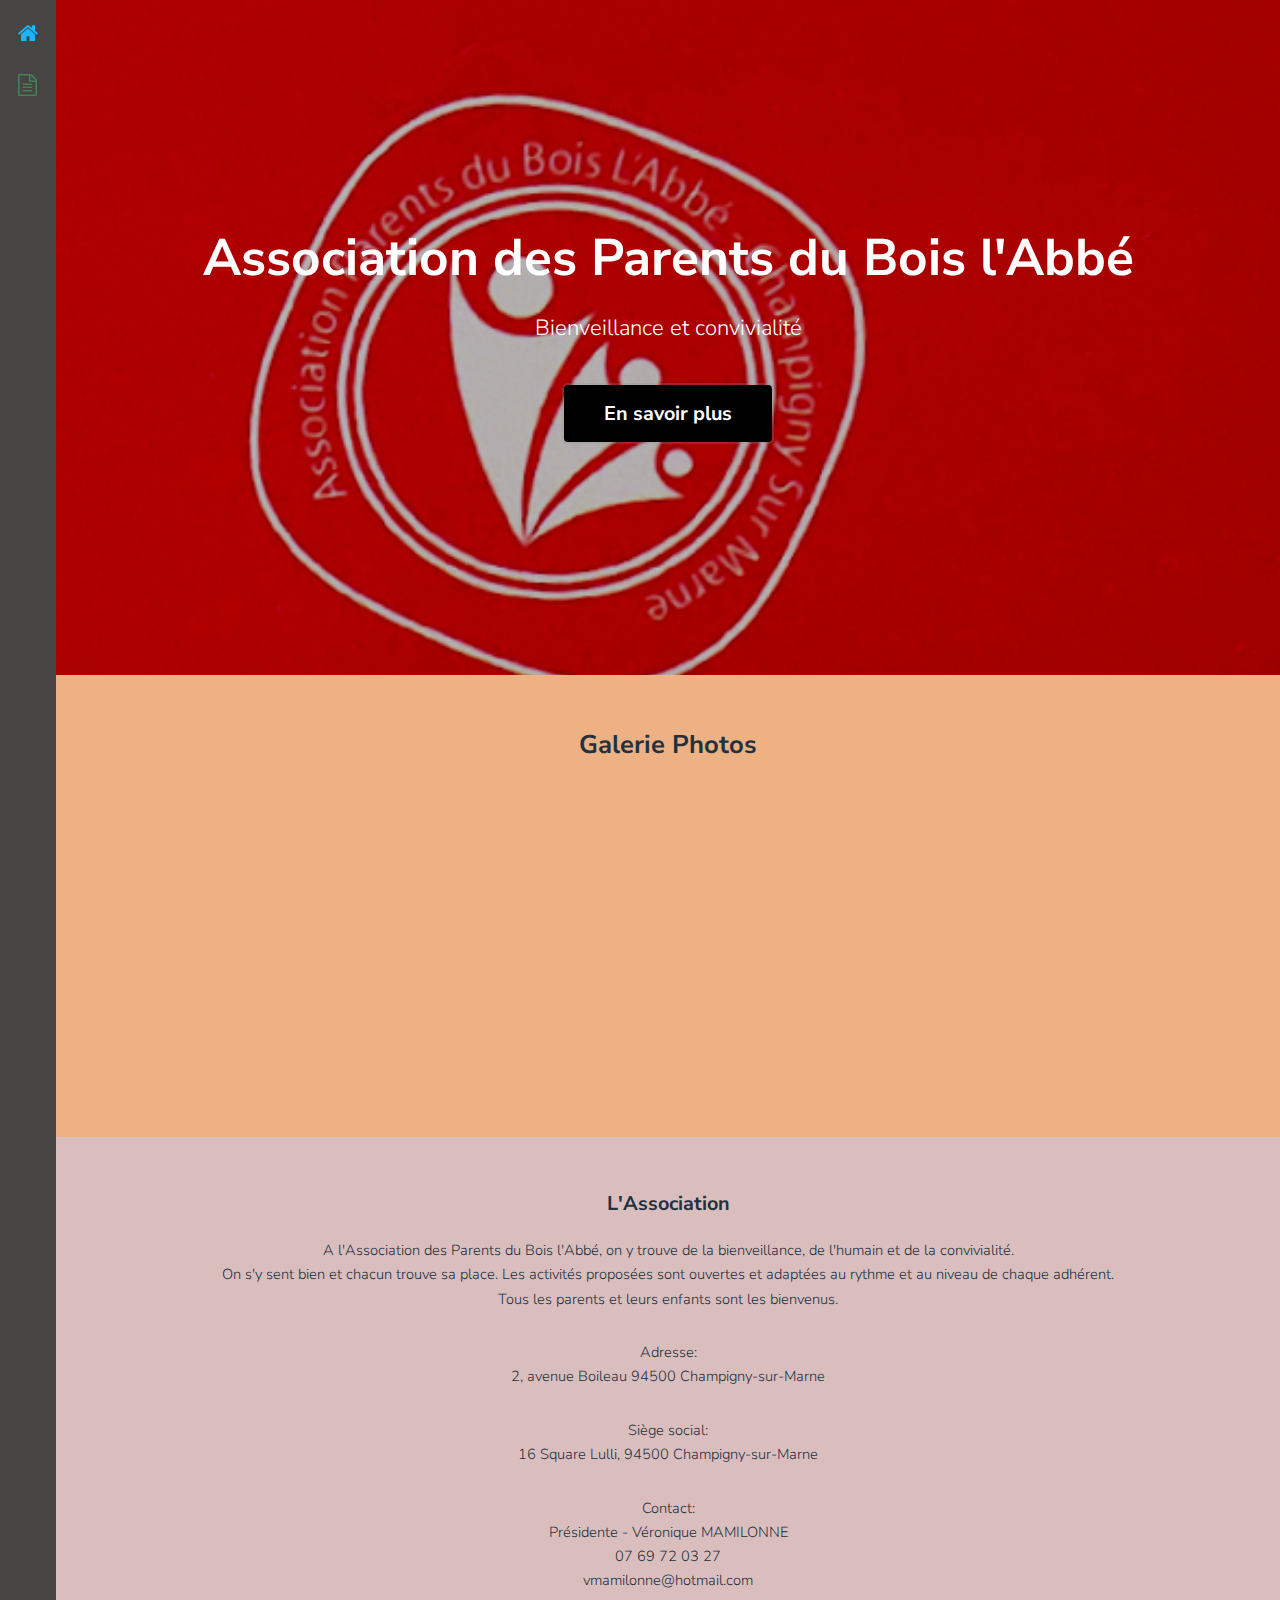
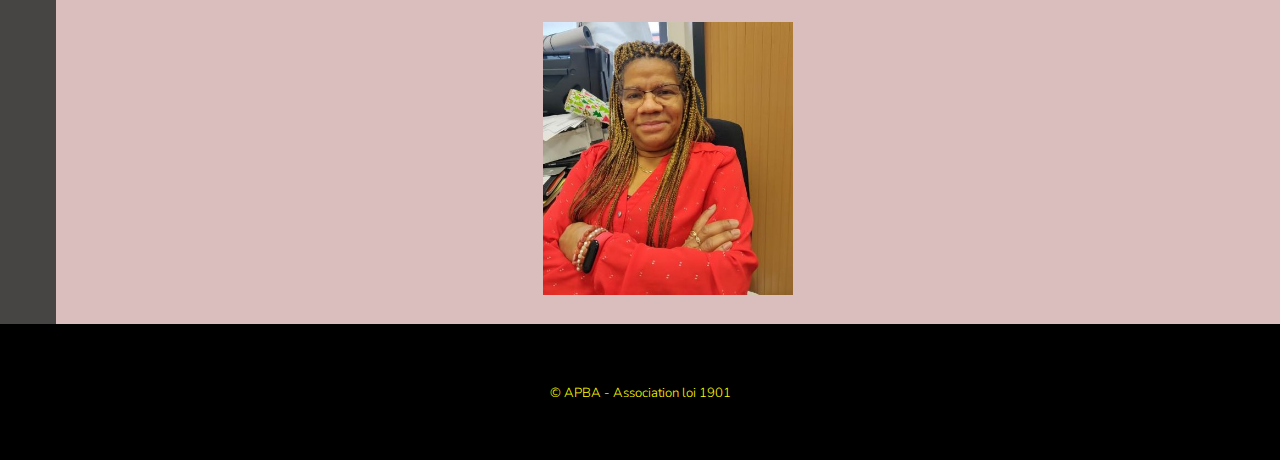
==== commit 2e769c90: "PUSH" ====
--- a/index.html
+++ b/index.html
@@ -93,6 +93,12 @@
                         <br> 2, avenue Boileau 94500 Champigny-sur-Marne
                     </p>
 
+                    <p>Siège social:
+                        <br>
+                        16 Square Lulli, 94500 Champigny-sur-Marne
+                    </p>
+
+
                     <p>Contact:
                         <br> Présidente - Véronique MAMILONNE
                         <br> 07 69 72 03 27
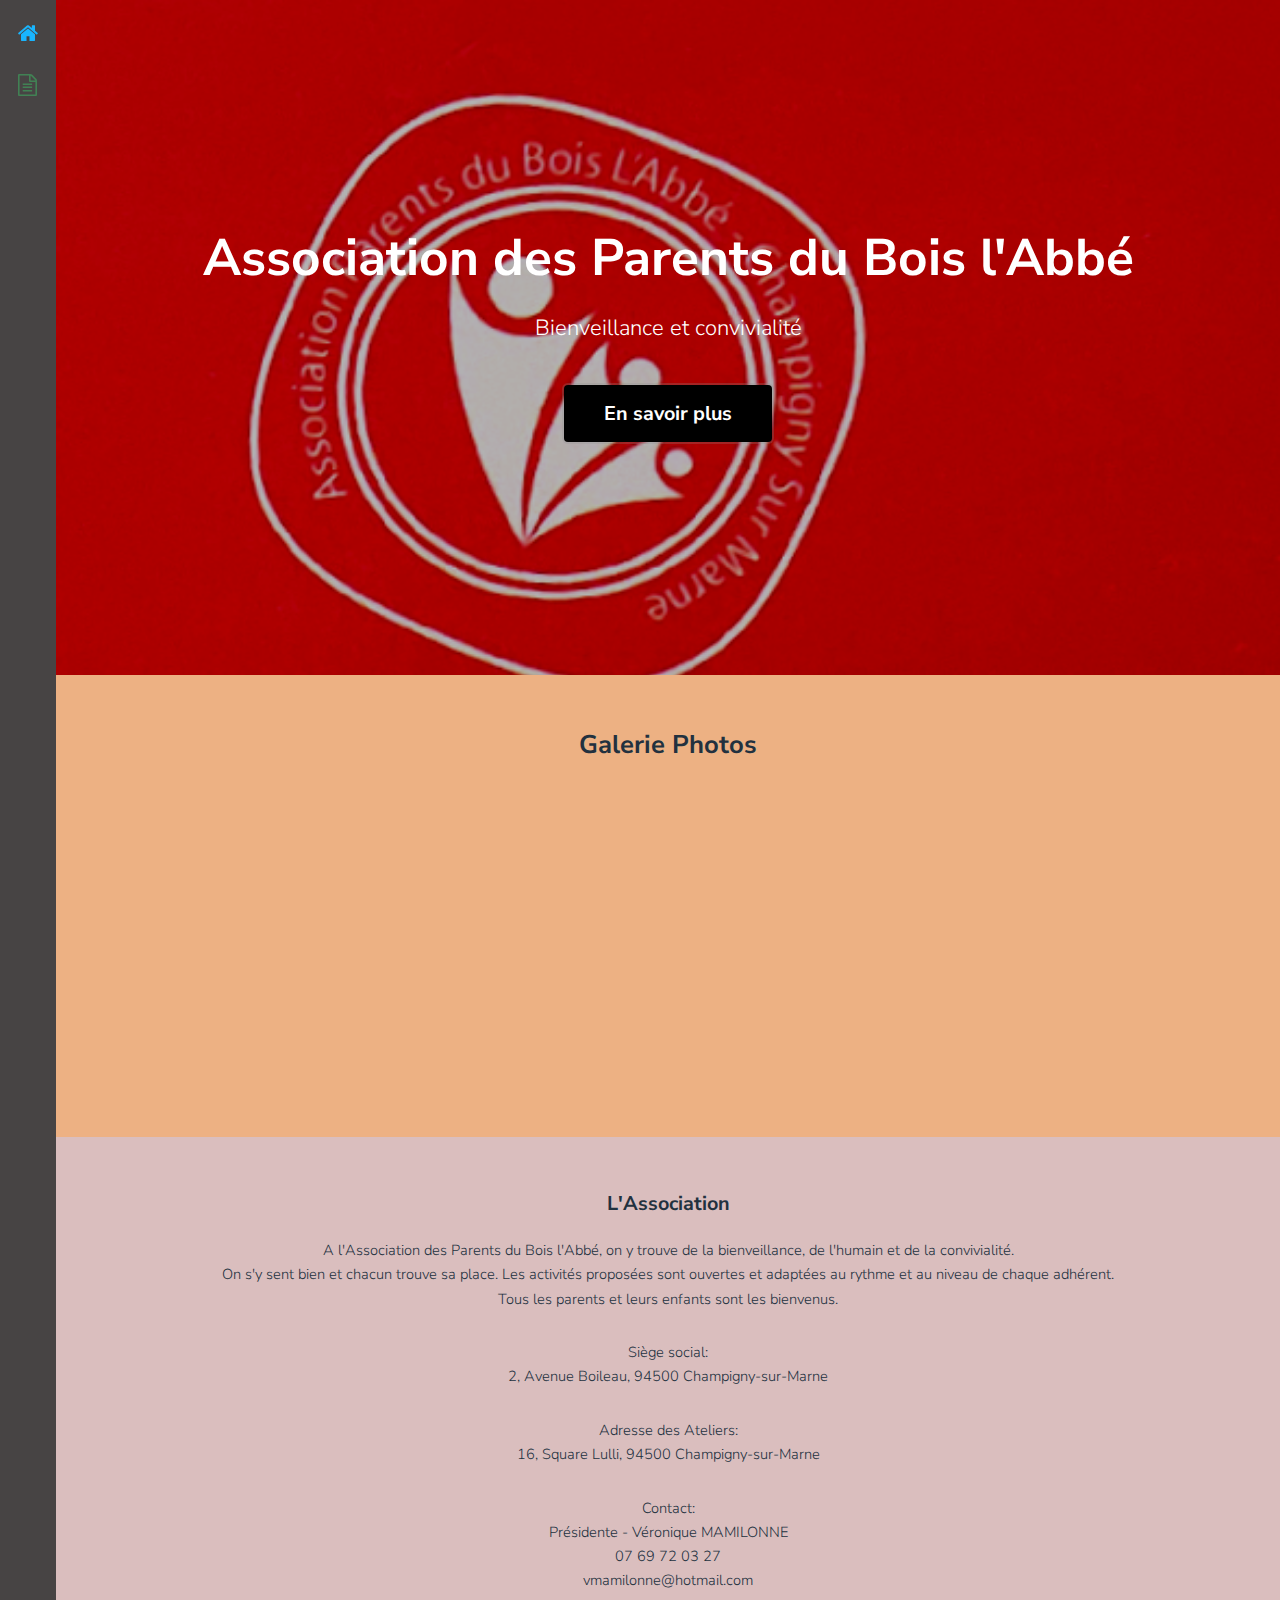
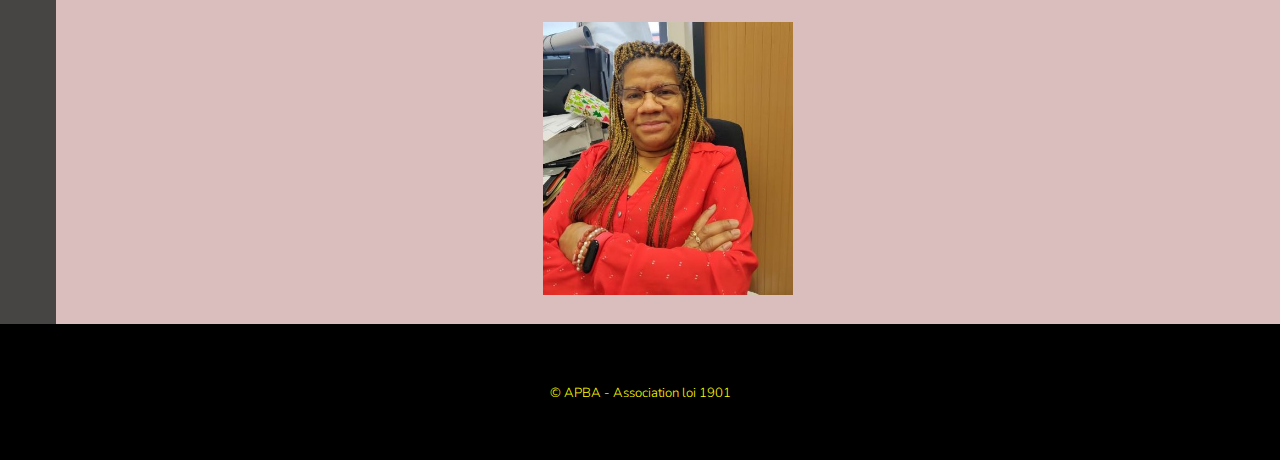
==== commit 06a16a90: "PUSH" ====
--- a/index.html
+++ b/index.html
@@ -89,13 +89,13 @@
                         <br> On s'y sent bien et chacun trouve sa place. Les activités proposées sont ouvertes et adaptées au rythme et au niveau de chaque adhérent.
                         <br> Tous les parents et leurs enfants sont les bienvenus.</p>
 
-                    <p>Adresse:
-                        <br> 2, avenue Boileau 94500 Champigny-sur-Marne
+                    <p>Siège social:
+                        <br> 2, Avenue Boileau, 94500 Champigny-sur-Marne
                     </p>
 
-                    <p>Siège social:
+                    <p>Adresse des Ateliers:
                         <br>
-                        16 Square Lulli, 94500 Champigny-sur-Marne
+                        16, Square Lulli, 94500 Champigny-sur-Marne
                     </p>
 
 
